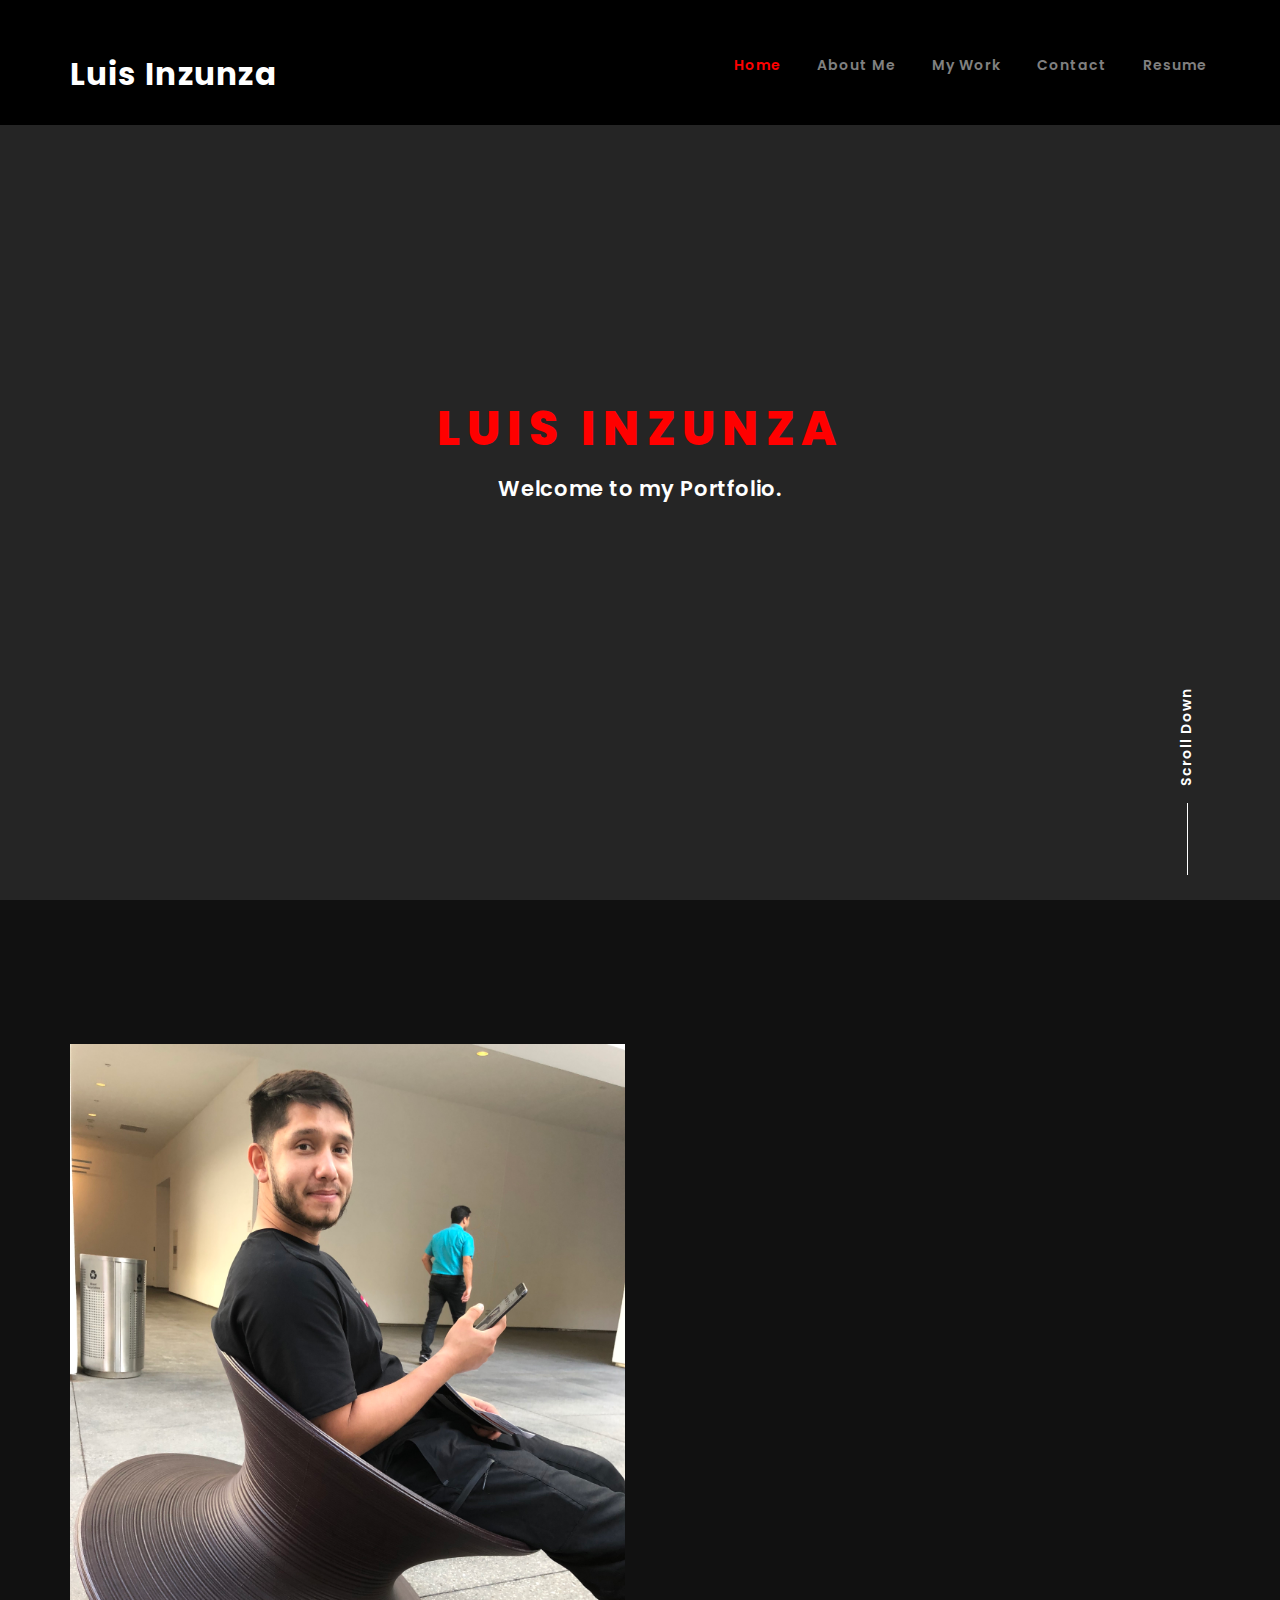
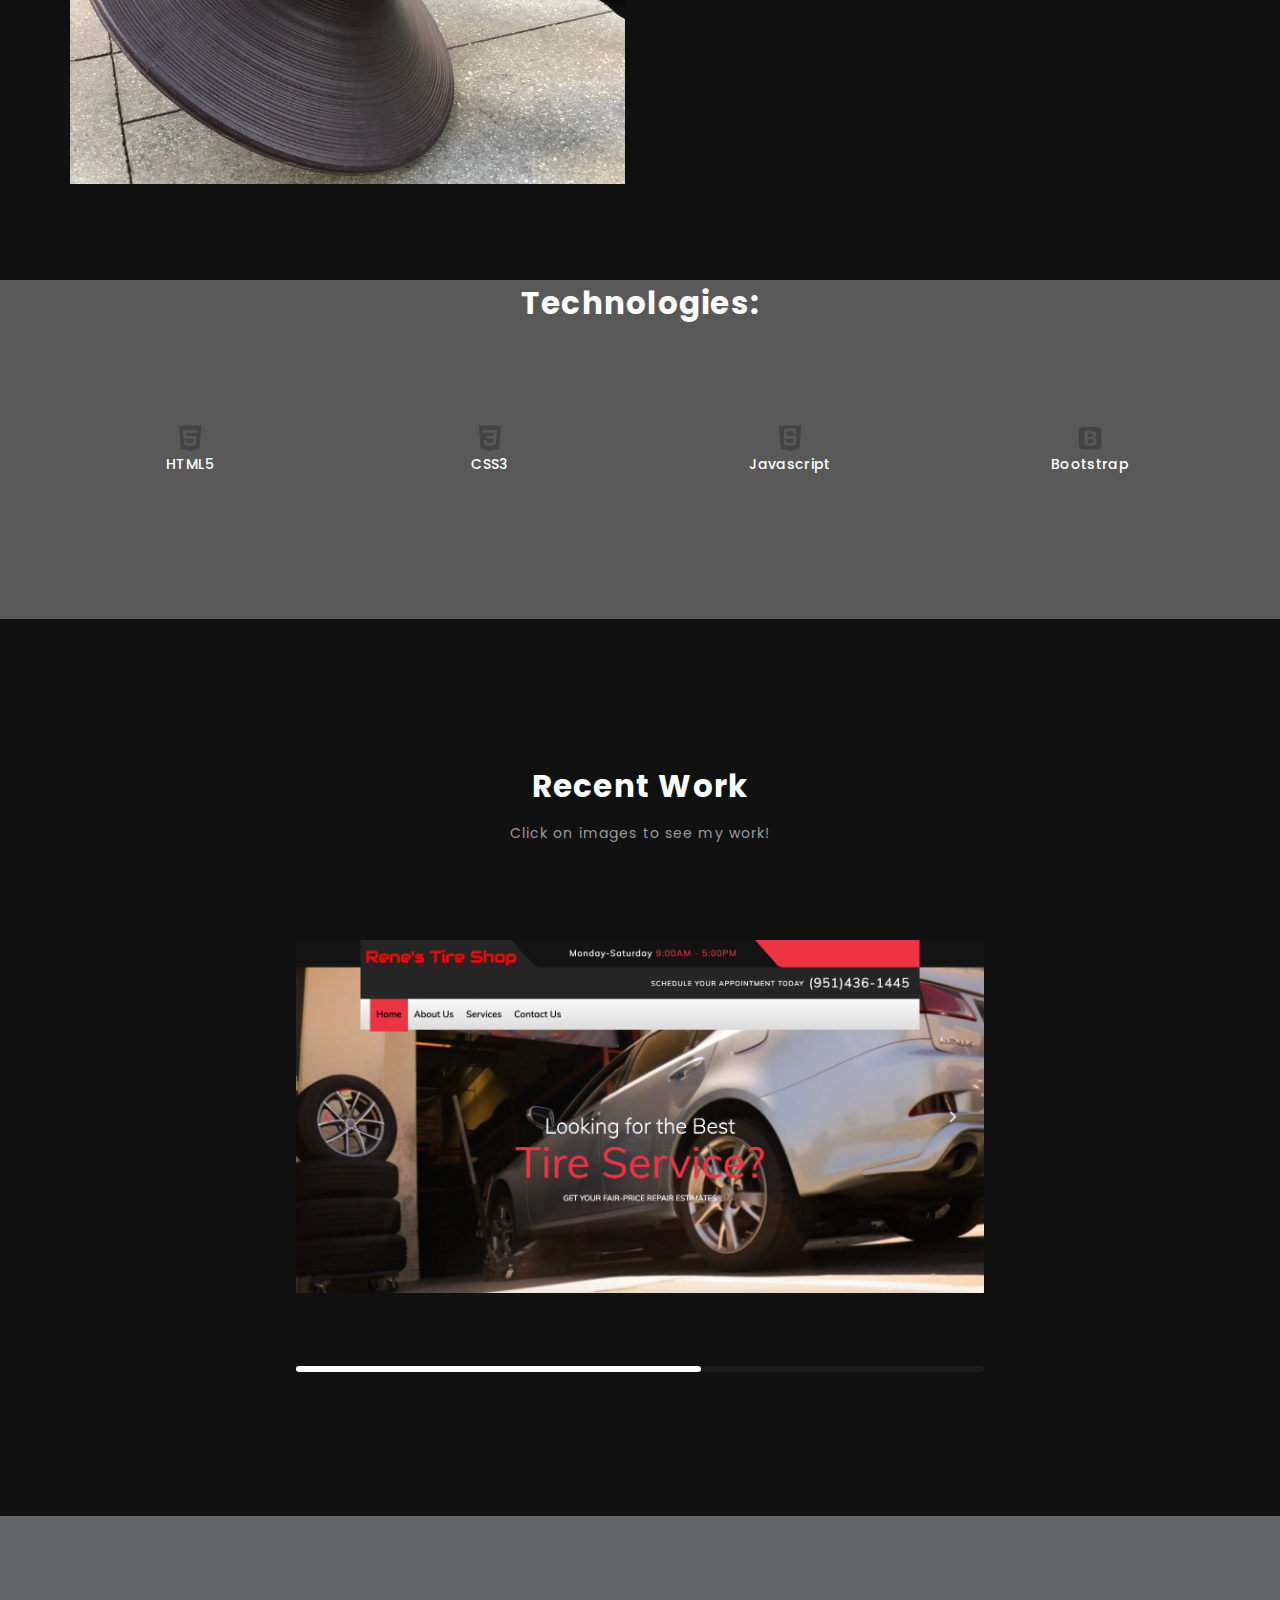
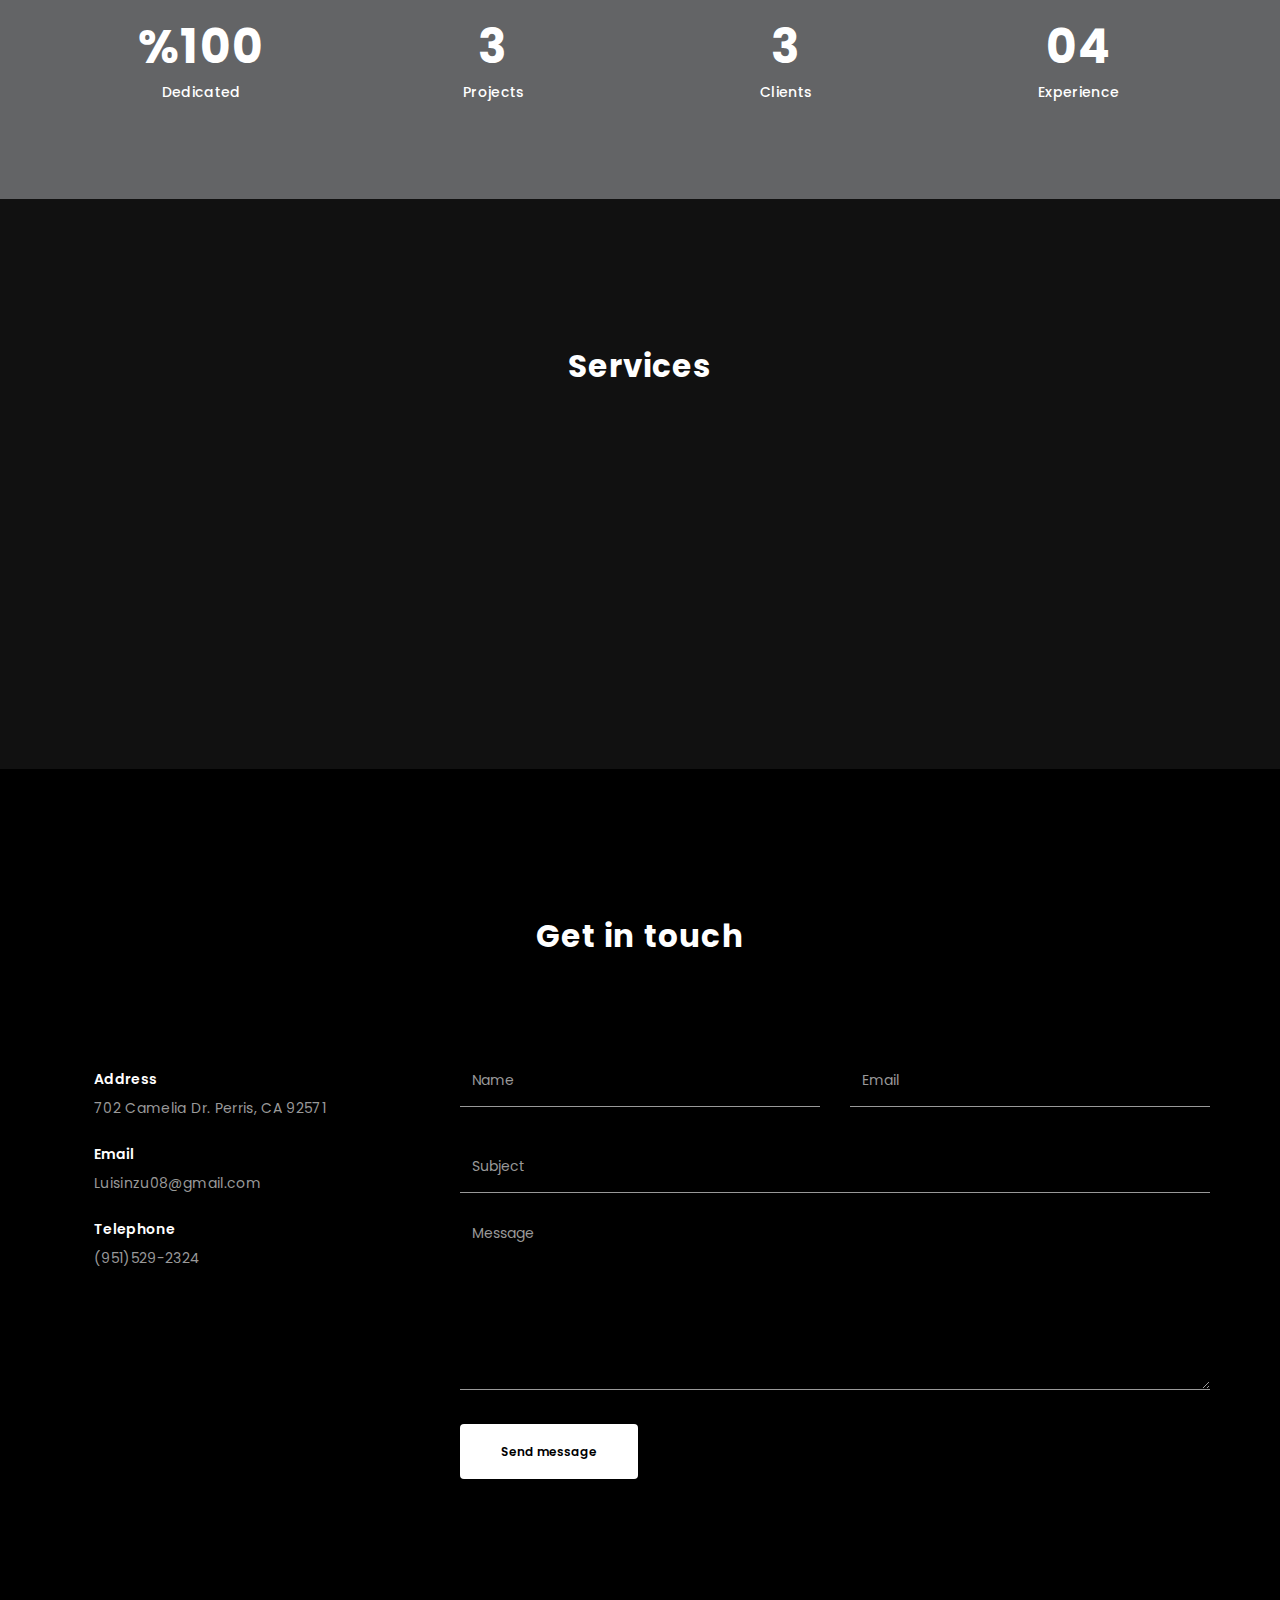
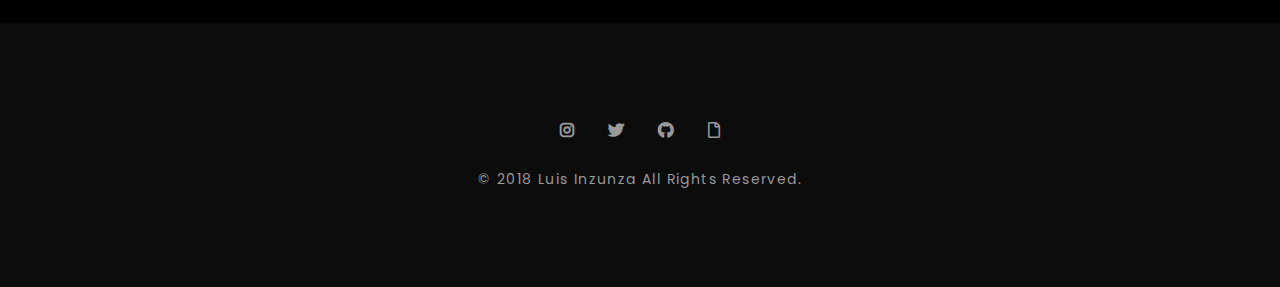
==== index4.html @ b02a554c "add B.Rose studio to projects" ====
<!DOCTYPE html>
<html lang="eng">
  <head>
    <meta charset="utf-8">
    <meta http-equiv="X-UA-Compatible" content="IE=edge">
    <meta name="viewport" content="width=device-width, initial-scale=1.0">
    <meta name="keywords" content="Personal, Portfolio, Creative">
    <meta name="description" content="Personal Portfolio">
    <title>Luis Inzunza - Personal Portfolio</title>
    <link rel="icon" href="icon.jpg">
    <!-- Bootstrap -->
    <link href="css/bootstrap.min.css" rel="stylesheet"> 
    <!-- Owl.carousel -->
    <link href="css/owl.carousel.min.css" rel="stylesheet">
    <link href="css/owl.theme.default.min.css" rel="stylesheet">
    <!-- Font Awesome -->
    <link href="css/fontawesome-all.min.css" rel="stylesheet">
    <!-- Et-line Fonts -->
    <link href="css/et-line.css" rel="stylesheet">
    <!-- Animate -->
    <link href="css/animate.css" rel="stylesheet">
    <!-- Swiper Slide -->
    <link href="css/swiper.min.css" rel="stylesheet">
    <!-- General styles -->
    <link href="css/style.css" rel="stylesheet">

    <!-- HTML5 shim and Respond.js for IE8 support of HTML5 elements and media queries -->
    <!-- WARNING: Respond.js doesn't work if you view the page via file:// -->
    <!--[if lt IE 9]>
      <script src="https://oss.maxcdn.com/html5shiv/3.7.2/html5shiv.min.js"></script>
      <script src="https://oss.maxcdn.com/respond/1.4.2/respond.min.js"></script>
    <![endif]-->
  </head>
  <body class="no-scroll" data-spy="scroll" data-target="#navbar-collapse-1" data-offset="98">

    <!-- ======== HEADER AND NAVIGATION ======== -->
    <nav class="navbar navbar-default navbar-fixed-top">
      <div class="container">
        <!-- Brand and toggle get grouped for better mobile display -->
        <div class="navbar-header">
          <button type="button" class="navbar-toggle collapsed" data-toggle="collapse" data-target="#navbar-collapse-1">
            <span class="sr-only">Toggle navigation</span>
            <span class="icon-bar"></span>
            <span class="icon-bar"></span>
            <span class="icon-bar"></span>
          </button><!-- /navbar-toggle -->
          <a class="navbar-brand" href="#">
            <h2>Luis Inzunza</h2>
          </a><!-- /navbar-brand -->
        </div><!-- /navbar-header -->
        <!-- Collect the nav links, forms, and other content for toggling -->
        <div class="collapse navbar-collapse" id="navbar-collapse-1">
          <ul class="nav navbar-nav navbar-right">
            <li><a href="#home">Home</a></li>
            <li><a href="#about">About Me</a></li>
            <li><a href="#portfolio">My Work</a></li>
            <li><a href="#contact">Contact</a></li>
            <li><a href="#resume">Resume</a></li>
          </ul><!-- /nav navbar-nav -->
        </div><!-- /navbar-collapse -->
      </div><!-- /container -->
    </nav><!-- /navbar -->
    <!-- ======== /HEADER AND NAVIGATION ======== -->

    <!-- ======== BANNER ======== -->
    <div id="home" class="banner banner-video">
      <video loop muted autoplay poster="video/bnw.jpg" class="video-bg">
        <source src="video/bnw.mp4" type="video/mp4">
      </video>
      <div class="video-effect">
        <div class="banner-text">
          <h1>LUIS INZUNZA</h1>
          <h3>Welcome to my Portfolio.</h3>
        </div><!-- /banner-text -->
      </div><!-- /video-effect -->
      <div class="discover">
        <span class="discover-line"></span>
        <a href="#about">Scroll Down</a>
      </div><!-- /discover -->
    </div><!-- /banner -->
    <!-- ======== /BANNER ======== -->

    <!-- ======== ABOUT-ME ======== -->
    <div id="about" class="about-me about-me-bg pd-t-144 pd-b-96">
      <div class="container">
        <div class="row">
          <div class="col-md-6 col-sm-6 col-xs-12">
            <img class="img-responsive" src="img/foto_me.JPEG" alt="About me" />
          </div><!-- /col-md-6 -->
          <div class="col-md-6 col-sm-6 col-xs-12 about-me-txt wow flash" data-wow-duration="1.2s">
            <h2>Hello!</h2>
            <h3>My name is <span>Luis Inzunza</span>. I'm passionate about programming and continuous learning.</h3>
            <p>I like to code.</p>
            <p>Details here.</p>
            <a class="btn btn-dark" href="#contact">Contact Me</a>
          </div><!-- /col-md-6 -->
        </div><!-- /row -->
      </div><!-- /container -->
    </div><!-- /about-me -->
    <!-- ======== /ABOUT-ME ======== -->

    <!-- ======== SKILLS ======== -->
    <div class="skills pd-b-144">
      <div class="container">
        <div class="row">
            <div class="skills text-center">
              <div class="section-title">
                <h2>Technologies:</h2>
              </div>
                <div class="row">
                  <div class="col-md-3"><img src="img/html5.png"><h4>HTML5</h4></div>
                  <div class="col-md-3"><img src="img/css3.png"><h4>CSS3</h4></div>
                  <div class="col-md-3"><img src="img/javascript.png"><h4>Javascript</h4></div>
                  <div class="col-md-3"><img src="img/bootstrap.png"><h4>Bootstrap</h4></div>
                </div>
              </div><!-- /skills -->
        </div><!-- /row -->
      </div><!-- /container -->
    </div><!-- /skills -->
    <!-- ======== /TECHNOLOGIES ======== -->

    <!-- ======== WORK ======== -->
    <div id="portfolio" class="work pd-t-b-144">
      <div class="container-fluid">
        <div class="row">
          <div class="col-md-12 text-center">
            <div class="section-title">
              <h2>Recent Work</h2>
              <h4>Click on images to see my work!</h4>
            </div><!-- /section-title -->
          </div><!-- /col-md-12 -->
          <div class="col-md-12">
            <div class="swiper-container">
              <div class="swiper-wrapper">
                <div class="swiper-slide">
                  <img class="img-responsive" src="img/Renestires.png" alt="Work"/>
                  <div class="work-overlay">
                    <div class="work-overlay-txt">
                        <a href="https://s3-us-west-2.amazonaws.com/luisinzu/RenesTireshop/index.html"><h2>Rene's Tireshop</h2>
                      </a>
                    </div><!-- /work-overlay-txt -->
                  </div><!-- /work-overlay -->
                </div><!-- /swiper-slide -->
                <div class="swiper-slide">
                  <img class="img-responsive" src="img/brosestudio.png" alt="Work"/>
                  <div class="work-overlay">
                    <div class="work-overlay-txt">
                        <a href="#"><h2>B.Rose Studio</h2>
                      </a>
                    </div><!-- /work-overlay-txt -->
                  </div><!-- /work-overlay -->
                </div><!-- /swiper-slide -->
                <div class="swiper-slide">
                  <img class="img-responsive" src="img/Patches.png" alt="Work"/>
                  <div class="work-overlay">
                    <div class="work-overlay-txt">
                        <a href="https://s3-us-west-2.amazonaws.com/luisinzu/PatchesCo/HALO.html"><h2>Patches</h2>
                      </a>
                    </div><!-- /work-overlay-txt -->
                  </div><!-- /work-overlay -->
                </div><!-- /swiper-slide -->
              </div><!-- /swiper-wrapper -->
            </div><!-- /swiper-container -->
            <div class="swiper-scrollbar"></div>
          </div><!-- /col-md-12 -->
        </div><!-- /row -->
      </div><!-- /container-fluid -->
    </div><!-- /work -->
    <!-- ======== /WORK ======== -->


    <!-- ======== FACTS ======== -->
    <div class="facts text-center pd-t-b-96">
      <div class="container">
        <div class="row">
          <div class="col-md-3 col-sm-3 col-xs-12 facts-spacing">
            <span>%100</span>
            <h4>Dedicated</h4>
          </div><!-- /col-md-3 -->
          <div class="col-md-3 col-sm-3 col-xs-12 facts-spacing">
            <span>3</span>
            <h4>Projects</h4>
          </div><!-- /col-md-3 -->
          <div class="col-md-3 col-sm-3 col-xs-12 facts-spacing">
            <span>3</span>
            <h4>Clients</h4>
          </div><!-- /col-md-3 -->
          <div class="col-md-3 col-sm-3 col-xs-12">
            <span>04</span>
            <h4>Experience</h4>
          </div><!-- /col-md-3 -->
        </div><!-- /row -->
      </div><!-- /container -->
    </div><!-- /facts -->
    <!-- ======== /FACTS ======== -->


    <!-- ======== SERVICES ======== -->
    <div id="services" class="services pd-t-b-144 text-center">
      <div class="container">
        <div class="row">
          <div class="col-md-12 text-center">
            <div class="section-title">
              <h2>Services</h2>
            </div><!-- /section-title -->
          </div><!-- /col-md-12 -->
          <div class="col-md-6 col-sm-4 wow fadeIn" data-wow-duration="1.2s">
            <div class="services-item">
              <div class="services-icon">
                <span class="icon-laptop"></span>
              </div><!-- /services-icon -->
              <div class="services-info">
                <h4>Web design</h4>
                <p>...</p>
              </div><!-- /services-info -->
            </div><!-- /services-item -->
          </div><!-- /col-md-4 -->
          <div class="col-md-6 col-sm-4 wow fadeIn" data-wow-duration="1.2s">
            <div class="services-item">
              <div class="services-icon">
                <span class="icon-gears"></span>
              </div><!-- /services-icon -->
              <div class="services-info">
                <h4>Web development</h4>
                <p>...</p>
              </div><!-- /services-info -->
            </div><!-- /services-item -->
          </div><!-- /col-md-4 -->
        </div><!-- /row -->
      </div><!-- /container -->
    </div><!-- /services -->
    <!-- ======== /SERVICES ======== -->


   <!-- ======== CONTACT ======== -->
    <div id="contact" class="contact pd-t-b-144">
      <div class="container text-center">
        <div class="row">
          <div class="col-md-12">
            <div class="section-title">
              <h2>Get in touch</h2>
            </div><!-- /section-title -->
          </div><!-- /col-md-12 -->
          <div class="col-md-4 col-sm-4 text-left">
            <div class="contact-item contact-more">
              <h4>Address</h4>
              <p>702 Camelia Dr. Perris, CA 92571</p>
            </div><!-- /contact-item -->
            <div class="contact-item contact-more">
              <h4>Email</h4>
              <p>Luisinzu08@gmail.com</p>
            </div><!-- /contact-item -->
            <div class="contact-item contact-more">
              <h4>Telephone</h4>
              <p>(951)529-2324</p>
            </div><!-- /contact-item -->
            <div class="contact-item">
                <ul class="social-list">
                  <li><a href="#"><span class="ti-facebook"></span></a></li>
                  <li><a href="#"><span class="ti-twitter-alt"></span></a></li>
                  <li><a href="#"><span class="ti-google"></span></a></li>
                  <li><a href="#"><span class="ti-github"></span></a></li>
                </ul><!-- /social-list -->
              </div><!-- /contact-item -->
          </div><!-- /col-md-4 -->
          <div class="col-md-8 col-sm-8">
            <form id="contactForm" data-toggle="validator">
              <div class="row">
                <div class="col-md-6 form-group">
                  <input type="text" class="form-control" id="name" placeholder="Name" minlength="3" required />
                  <div class="help-block with-errors"></div>
                </div><!-- /col-md-6 form-group -->
                <div class="col-md-6 form-group">
                  <input type="email" class="form-control" id="email" placeholder="Email" required />
                  <div class="help-block with-errors"></div>
                </div><!-- /col-md-6 form-group -->
                <div class="col-md-12 form-group">
                  <input type="text" class="form-control" id="subject" placeholder="Subject" />
                </div><!-- /col-md-12 form-group -->
                <div class="col-md-12 form-group">
                  <textarea class="form-control" rows="8" id="message" placeholder="Message" required></textarea>
                  <div class="help-block with-errors"></div>
                </div><!-- /col-md-12 form-group -->
                <div class="col-md-12 text-left">
                  <button id="form-submit" class="btn btn-dark">Send message</button>
                  <div id="msgSubmit" class="h3 text-center hidden"></div>
                </div><!-- /col-md-12 form-btn -->
              </div><!-- /row -->
            </form><!-- /contactform -->
          </div><!-- /col-md-8 -->
        </div><!-- /row -->
      </div><!-- /container -->
    </div><!-- /contact -->
    <!-- ======== /CONTACT ======== -->

    <!-- ======== GO UP BUTTON ======== -->
    <div class="button-up">
      <a href="#home">Scroll Top</a>
      <span class="discover-line"></span>
    </div><!-- /button-up -->
    <!-- ======== /GO UP BUTTON ======== -->

    <!-- ======== /FOOTER ======== -->
    <footer class="pd-t-b-96 text-center">
      <div class="container">
        <div class="row">
          <div class="col-md-12">
            <ul class="social-list">
              <li><a href="https://www.instagram.com/luisinzu8/"><i class="fab fa-instagram"></i></a></li>
              <li><a href="https://twitter.com/LuisInzu?lang=en"><i class="fab fa-twitter"></i></a></li>
              <li><a href="https://github.com/Luisinzu8"><i class="fab fa-github"></i></a></li>
              <li><a href=""><i class="far fa-file"></i></a></li>
            </ul><!-- /social-list -->
          </div><!-- /col-md-12 -->
          <div class="col-md-12">
            <p>&copy; 2018 Luis Inzunza All Rights Reserved.</p>
          </div><!-- /col-md-12-->
        </div><!-- /row -->
      </div><!-- /container -->
    </footer><!-- /pd-96 -->
    <!-- ======== /FOOTER ======== -->

    <!-- jQuery (necessary for Bootstrap's JavaScript plugins) -->
    <script src="js/jquery-3.2.1.min.js"></script>
    <script src="js/bootstrap.min.js"></script>
    <!-- owl-carousel plugin -->
    <script src="js/owl.carousel.min.js"></script>
    <!-- wow animation plugin -->
    <script src="js/wow.min.js"></script>
    <!-- validation plugin -->
    <script src="js/validator.min.js"></script>
    <!-- contact form js -->
    <script src="js/contact.js"></script>
    <!-- swiper js -->
    <script src="js/swiper.min.js"></script>
    <!-- main script, settings for all scripts -->
    <script src="js/scripts.js"></script>
  </body>
</html>
---- css/et-line.css ----
@font-face {
	font-family: 'et-line';
	src:url('../fonts/et-line.eot');
	src:url('../fonts/et-line.eot?#iefix') format('embedded-opentype'),
		url('../fonts/et-line.woff') format('woff'),
		url('../fonts/et-line.ttf') format('truetype'),
		url('../fonts/et-line.svg#et-line') format('svg');
	font-weight: normal;
	font-style: normal;
}

/* Use the following CSS code if you want to use data attributes for inserting your icons */
[data-icon]:before {
	font-family: 'et-line';
	content: attr(data-icon);
	speak: none;
	font-weight: normal;
	font-variant: normal;
	text-transform: none;
	line-height: 1;
	-webkit-font-smoothing: antialiased;
	-moz-osx-font-smoothing: grayscale;
	display:inline-block;
}

/* Use the following CSS code if you want to have a class per icon */
/*
Instead of a list of all class selectors,
you can use the generic selector below, but it's slower:
[class*="icon-"] {
*/
.icon-mobile, .icon-laptop, .icon-desktop, .icon-tablet, .icon-phone, .icon-document, .icon-documents, .icon-search, .icon-clipboard, .icon-newspaper, .icon-notebook, .icon-book-open, .icon-browser, .icon-calendar, .icon-presentation, .icon-picture, .icon-pictures, .icon-video, .icon-camera, .icon-printer, .icon-toolbox, .icon-briefcase, .icon-wallet, .icon-gift, .icon-bargraph, .icon-grid, .icon-expand, .icon-focus, .icon-edit, .icon-adjustments, .icon-ribbon, .icon-hourglass, .icon-lock, .icon-megaphone, .icon-shield, .icon-trophy, .icon-flag, .icon-map, .icon-puzzle, .icon-basket, .icon-envelope, .icon-streetsign, .icon-telescope, .icon-gears, .icon-key, .icon-paperclip, .icon-attachment, .icon-pricetags, .icon-lightbulb, .icon-layers, .icon-pencil, .icon-tools, .icon-tools-2, .icon-scissors, .icon-paintbrush, .icon-magnifying-glass, .icon-circle-compass, .icon-linegraph, .icon-mic, .icon-strategy, .icon-beaker, .icon-caution, .icon-recycle, .icon-anchor, .icon-profile-male, .icon-profile-female, .icon-bike, .icon-wine, .icon-hotairballoon, .icon-globe, .icon-genius, .icon-map-pin, .icon-dial, .icon-chat, .icon-heart, .icon-cloud, .icon-upload, .icon-download, .icon-target, .icon-hazardous, .icon-piechart, .icon-speedometer, .icon-global, .icon-compass, .icon-lifesaver, .icon-clock, .icon-aperture, .icon-quote, .icon-scope, .icon-alarmclock, .icon-refresh, .icon-happy, .icon-sad, .icon-facebook, .icon-twitter, .icon-googleplus, .icon-rss, .icon-tumblr, .icon-linkedin, .icon-dribbble {
	font-family: 'et-line';
	speak: none;
	font-style: normal;
	font-weight: normal;
	font-variant: normal;
	text-transform: none;
	line-height: 1;
	-webkit-font-smoothing: antialiased;
	-moz-osx-font-smoothing: grayscale;
	display:inline-block;
}
.icon-mobile:before {
	content: "\e000";
}
.icon-laptop:before {
	content: "\e001";
}
.icon-desktop:before {
	content: "\e002";
}
.icon-tablet:before {
	content: "\e003";
}
.icon-phone:before {
	content: "\e004";
}
.icon-document:before {
	content: "\e005";
}
.icon-documents:before {
	content: "\e006";
}
.icon-search:before {
	content: "\e007";
}
.icon-clipboard:before {
	content: "\e008";
}
.icon-newspaper:before {
	content: "\e009";
}
.icon-notebook:before {
	content: "\e00a";
}
.icon-book-open:before {
	content: "\e00b";
}
.icon-browser:before {
	content: "\e00c";
}
.icon-calendar:before {
	content: "\e00d";
}
.icon-presentation:before {
	content: "\e00e";
}
.icon-picture:before {
	content: "\e00f";
}
.icon-pictures:before {
	content: "\e010";
}
.icon-video:before {
	content: "\e011";
}
.icon-camera:before {
	content: "\e012";
}
.icon-printer:before {
	content: "\e013";
}
.icon-toolbox:before {
	content: "\e014";
}
.icon-briefcase:before {
	content: "\e015";
}
.icon-wallet:before {
	content: "\e016";
}
.icon-gift:before {
	content: "\e017";
}
.icon-bargraph:before {
	content: "\e018";
}
.icon-grid:before {
	content: "\e019";
}
.icon-expand:before {
	content: "\e01a";
}
.icon-focus:before {
	content: "\e01b";
}
.icon-edit:before {
	content: "\e01c";
}
.icon-adjustments:before {
	content: "\e01d";
}
.icon-ribbon:before {
	content: "\e01e";
}
.icon-hourglass:before {
	content: "\e01f";
}
.icon-lock:before {
	content: "\e020";
}
.icon-megaphone:before {
	content: "\e021";
}
.icon-shield:before {
	content: "\e022";
}
.icon-trophy:before {
	content: "\e023";
}
.icon-flag:before {
	content: "\e024";
}
.icon-map:before {
	content: "\e025";
}
.icon-puzzle:before {
	content: "\e026";
}
.icon-basket:before {
	content: "\e027";
}
.icon-envelope:before {
	content: "\e028";
}
.icon-streetsign:before {
	content: "\e029";
}
.icon-telescope:before {
	content: "\e02a";
}
.icon-gears:before {
	content: "\e02b";
}
.icon-key:before {
	content: "\e02c";
}
.icon-paperclip:before {
	content: "\e02d";
}
.icon-attachment:before {
	content: "\e02e";
}
.icon-pricetags:before {
	content: "\e02f";
}
.icon-lightbulb:before {
	content: "\e030";
}
.icon-layers:before {
	content: "\e031";
}
.icon-pencil:before {
	content: "\e032";
}
.icon-tools:before {
	content: "\e033";
}
.icon-tools-2:before {
	content: "\e034";
}
.icon-scissors:before {
	content: "\e035";
}
.icon-paintbrush:before {
	content: "\e036";
}
.icon-magnifying-glass:before {
	content: "\e037";
}
.icon-circle-compass:before {
	content: "\e038";
}
.icon-linegraph:before {
	content: "\e039";
}
.icon-mic:before {
	content: "\e03a";
}
.icon-strategy:before {
	content: "\e03b";
}
.icon-beaker:before {
	content: "\e03c";
}
.icon-caution:before {
	content: "\e03d";
}
.icon-recycle:before {
	content: "\e03e";
}
.icon-anchor:before {
	content: "\e03f";
}
.icon-profile-male:before {
	content: "\e040";
}
.icon-profile-female:before {
	content: "\e041";
}
.icon-bike:before {
	content: "\e042";
}
.icon-wine:before {
	content: "\e043";
}
.icon-hotairballoon:before {
	content: "\e044";
}
.icon-globe:before {
	content: "\e045";
}
.icon-genius:before {
	content: "\e046";
}
.icon-map-pin:before {
	content: "\e047";
}
.icon-dial:before {
	content: "\e048";
}
.icon-chat:before {
	content: "\e049";
}
.icon-heart:before {
	content: "\e04a";
}
.icon-cloud:before {
	content: "\e04b";
}
.icon-upload:before {
	content: "\e04c";
}
.icon-download:before {
	content: "\e04d";
}
.icon-target:before {
	content: "\e04e";
}
.icon-hazardous:before {
	content: "\e04f";
}
.icon-piechart:before {
	content: "\e050";
}
.icon-speedometer:before {
	content: "\e051";
}
.icon-global:before {
	content: "\e052";
}
.icon-compass:before {
	content: "\e053";
}
.icon-lifesaver:before {
	content: "\e054";
}
.icon-clock:before {
	content: "\e055";
}
.icon-aperture:before {
	content: "\e056";
}
.icon-quote:before {
	content: "\e057";
}
.icon-scope:before {
	content: "\e058";
}
.icon-alarmclock:before {
	content: "\e059";
}
.icon-refresh:before {
	content: "\e05a";
}
.icon-happy:before {
	content: "\e05b";
}
.icon-sad:before {
	content: "\e05c";
}
.icon-facebook:before {
	content: "\e05d";
}
.icon-twitter:before {
	content: "\e05e";
}
.icon-googleplus:before {
	content: "\e05f";
}
.icon-rss:before {
	content: "\e060";
}
.icon-tumblr:before {
	content: "\e061";
}
.icon-linkedin:before {
	content: "\e062";
}
.icon-dribbble:before {
	content: "\e063";
}
---- css/style.css ----
/*

Author: radekthemes
Template: Dennis - Personal Portfolio Template
Version: 1.0

Table of contents:
1. General styles
2. Typography
3. Helpers
5. Buttons
6. Go up button
7. Social-list
8. Specing
9. Vertical-line
10. Header and navigation
11. Banner
11.1 Banner Index
11.2 Banner Index.2 - Skew Bg Effect
11.3 Banner Index.3 - Bg Line Effect
11.4 Banner Index.4 - Video
11.5 Banner Portfolio Detail
11.6 Banner Blog Post
12. About Me
13. Portfolio
14. Portfolio Contact
15. Services
16. Facts
20. Contact
21. Footer
23. Responsive

*/
/* ----------------------------------------
   ----------- 1.GENERAL STYLES -----------
   ---------------------------------------- */
@import url('https://fonts.googleapis.com/css?family=Poppins:400,600,700,800');
html, body {
 	height: 100%;
}
body {
 	-webkit-font-smoothing: antialiased;
  background: #111111;
 	font-family: 'Poppins', Helvetica, Arial, sans-serif;
 	font-size: 14px;
 	line-height: 1.5;
 	letter-spacing: 1px;
}
body.no-scroll {
  overflow: hidden;
}
input::-moz-focus-inner {
    border: 0;
}
ul {
  padding: 0;
  margin: 0;
  list-style-type: none;
}
/* ----------------------------------------
   -------------- 2.TYPOGRAPHY ------------
   ---------------------------------------- */
h1,
h2,
h3,
h4,
h5,
a,
.number {
 	color: #fff;
 	font-family: 'Poppins', Helvetica, Arial, sans-serif;
  line-height: 1.5;
 	margin: 0;
 	padding: 0;
}
h1 {
	font-size: 47px;
  line-height: 70px;
  font-weight: 800;
  letter-spacing: 0.15em;
}
h2 {
  font-weight: 700;
 	font-size: 31px;
  line-height: 46px;
 	letter-spacing: 0.04em;
}
h3 {
	font-size: 21px;
  line-height: 34px;
	letter-spacing: 0.03em;
  font-weight: 600;
}
h4 {
  font-size: 14px;
  line-height: 21px;
  letter-spacing: 0.025em;
}
p {
 	color: #999;
 	line-height: 24px;
 	letter-spacing: 0.025em;
}
a {
 	text-decoration: none;
 	font-size: 14px;
  font-weight: 600;
  outline: none !important;
  cursor: pointer;
}
a:hover,
a:focus,
a:active {
 	color: #fff;
 	text-decoration: none;
 	outline: none !important;
}
/* ----------------------------------------
   --------------- 3.HELPERS --------------
   ---------------------------------------- */
.no-padding {
  padding: 0;
  overflow-x: hidden;
}
.img-full {
  width: 100%;
}
.section-title {
  margin-bottom: 96px;
}
.section-title h4 {
  font-weight: 400;
  letter-spacing: 0.08em;
  margin-top: 14px;
  font-size: 14px;
  color: #999999;
}
/* ----------------------------------------
   -------------- 5.BUTTONS ---------------
   ---------------------------------------- */
.btn {
  font-weight: 600;
  color: #000;
  font-size: 12px;
  padding: 18px 40px;
  display: inline-block;
  vertical-align: middle;
  position: relative;
  -webkit-border-radius: 4px;
  -moz-border-radius: 4px;
  border-radius: 4px;
}
.btn-dark {
  background-color: white;
  border: 1px solid transparent;
  -webkit-transition: all 0.4s ease;
  -moz-transition: all 0.4s ease;
  transition: all 0.4s ease;
}
.btn-dark:hover,
.btn-dark:active,
.btn-dark:focus,
.btn-dark:active:focus,
.btn-dark.active.focus,
.btn-dark.active:focus,
.btn-dark.focus,
.btn-dark:active:focus,
.btn-dark:focus {
  background-color: transparent;
  color: red;
  outline: none;
  border: 1px solid #fff;
}
/* ----------------------------------------
   ------------ 6.GO UP BUTTON ------------
   ---------------------------------------- */
.button-up {
  display: none;
  position: fixed;
  bottom: 144px;
  right: 7px;
  z-index: 40;
  -webkit-transform: rotate(270deg);
  -moz-transform: rotate(270deg);
  transform: rotate(270deg);
}
.button-up .discover-line {
  width: 72px;
  height: 1px;
  background-color: #fff;
  display: inline-block;
  vertical-align: middle;
}
.button-up a {
  margin-right: 12px;
  color: #fff;
}
.button-up:hover a {
  color: red;
}
.button-up:hover .discover-line {
  background-color: red;
}
.button-up .discover-line,
.button-up a {
  -webkit-transition: all 0.4s ease;
  -moz-transition: all 0.4s ease;
  transition: all 0.4s ease;
}
/* ----------------------------------------
   ------------ 7.SOCIAL-LIST -------------
   ---------------------------------------- */
.social-list li {
  display: inline-block;
  margin: 0 14px;
}
.social-list li a {
  color: #999;
  font-size: 16px;
  -webkit-transition: all 0.4s ease;
  -moz-transition: all 0.4s ease;
  transition: all 0.4s ease;
}
.social-list li:first-child {
  margin-left: 0;
}
.social-list li:last-child {
  margin-right: 0;
}
.social-list li:hover a {
  color: red;
}
/* ----------------------------------------
   -------------- 8.SPECING ---------------
   ---------------------------------------- */
.pd-t-b-72 {
  padding-top: 72px;
  padding-bottom: 72px;
}
.pd-t-96 {
  padding-top: 96px;
}
.pd-b-96 {
  padding-bottom: 96px;
}
.pd-t-b-96 {
  padding-top: 96px;
  padding-bottom: 96px;
}
.pd-t-b-120 {
  padding-top: 120px;
  padding-bottom: 120px;
}
.pd-t-b-144 {
  padding-top: 144px;
  padding-bottom: 144px;
}
.pd-t-144 {
  padding-top: 144px;
}
.pd-b-144 {
  padding-bottom: 144px;
}
/* ----------------------------------------
   ------------ 9.VERTICAL-LINES ----------
   ---------------------------------------- */
.vertical-line {
  position: fixed;
  width: 1px;
  height: 100%;
  background-color: #363636;
  opacity: 0.13;
}
.line1 {
  left: 16.66vw;
}
.line2 {
  left: 33.33vw;
}
.line3 {
  left: 50vw;
}
.line4 {
  left: 66.66vw;
}
.line5 {
  left: 83.33vw;
}
/* ----------------------------------------
   -------- 10.HEADER AND NAVIGATION ------
   ---------------------------------------- */
.navbar-fixed-top {
  z-index: 99;
}
.navbar-default {
  background-color: black;
  border-color: transparent;
  padding: 36px 0;
  -webkit-transition: all 0.4s ease;
  -moz-transition: all 0.4s ease;
  transition: all 0.4s ease;
}
.navbar-default .navbar-collapse,
.navbar-default .navbar-form {
  margin-top: 6px;
}
.navbar-default.navbar-light .close-btn .navbar-right > li > a {
  padding: 16px 18px;
}
.navbar-default.navbar-light .navbar-nav > li > a {
  padding: 10px 18px;
  color: #fff;
}

.navbar-brand h2 {
  color: white;
}
.navbar-default .navbar-nav > li > a {
  color: gray !important;
  font-weight: 600;
  -webkit-transition: all 0.4s ease;
  -moz-transition: all 0.4s ease;
  transition: all 0.4s ease;
  font-size: 14px;
  padding: 13px 18px;
}
.navbar-default .navbar-nav > li > a:hover {
  color: white !important;
  background-color: transparent;
}
.navbar-default .navbar-nav > li.active > a,
.navbar-default .navbar-nav > li.active > a:focus,
.navbar-default .navbar-nav > li.active > a:hover {
  color: red !important;
  background-color: transparent;
}
.top-nav-collapse {
  background-color: #fff;
  padding: 18px 0;
  -webkit-box-shadow: none;
  -moz-box-shadow: none;
  box-shadow: none;
  -webkit-transition: all 0.4s ease;
  -moz-transition: all 0.4s ease;
  transition: all 0.4s ease;
}
.top-nav-collapse h2 {
  color: #000;
}
.top-nav-collapse .navbar-nav > li > a,
.top-nav-collapse.navbar-light .navbar-nav > li > a,
.navbar-default.nav-portfolio-detail .navbar-nav > li > a {
  color: #999;
}
.navbar-default .navbar-toggle:focus,
.navbar-default .navbar-toggle:hover {
  background-color: transparent;
}
.navbar-default .navbar-toggle .icon-bar {
  background-color: #fff;
}
.top-nav-collapse .navbar-toggle .icon-bar {
  background-color: #fff;
}
/* ----------------------------------------
   --------------- 11.BANNER --------------
   ---------------------------------------- */
.banner {
  width: 100%;
  height: 100vh;
  position: relative;
  overflow: hidden;
}
.banner-text {
  position: absolute;
  top: 50%;
  left: 50%;
  text-align: center;
  -webkit-transform: translate(-50%,-50%);
  -moz-transform: translate(-50%,-50%);
  transform: translate(-50%,-50%);
}
.banner-text h1 {
  margin-bottom: 8px;
  color: red;
}
.banner-text h3 {
  letter-spacing: 0.03em;
  color: #fff;
}
.discover {
  position: absolute;
  bottom: 108px;
  right: 0;
  -webkit-transform: rotate(-90deg);
  -moz-transform: rotate(-90deg);
  transform: rotate(-90deg);
  z-index: 10;
}
.discover a {
  color: #fff;
}
.discover .discover-line,
.discover a {
  -webkit-transition: all 0.4s ease;
  -moz-transition: all 0.4s ease;
  transition: all 0.4s ease;
}
.discover:hover a {
  color: red;
}
.discover .discover-line {
  width: 72px;
  height: 1px;
  background-color: #fff;
  display: inline-block;
  vertical-align: middle;
  margin-right: 12px;
}
.discover:hover .discover-line {
  background-color: red;
}
.banner-2 .banner-text h1,
.banner-post .banner-text h1 {
  color: #fff;
}
.banner-post .discover a{
  color: #fff;
}
.banner-post .discover a:hover {
  color: red;
}
.banner-post > .discover .discover-line {
  background-color: #fff;
}
.banner-post > .discover:hover .discover-line {
  background-color: red;
}
/* ----------------------------------------
   ----------- 11.1.BANNER INDEX ----------
   ---------------------------------------- */
.banner-1 {
  background: url(../img/banner.jpg) center center no-repeat;
  background-size: cover;
  background-attachment: fixed;
}
/* ----------------------------------------
   ---------- 11.2.BANNER INDEX.2 ---------
   ---------------------------------------- */
.banner-2 {
  background: url(../img/banner.jpg) center center no-repeat;
  background-size: cover;
  background-attachment: fixed;
}
.banner-2:before {
  content: "";
  position: absolute;
  bottom: 0;
  left: 0;
  width: 100%;
  border-bottom: 96px solid #111;
  border-left: 1920px solid transparent;
}
/* ----------------------------------------
   ----------- 11.3.BANNER INDEX.3 ----------
   ---------------------------------------- */
.banner-3 {
  background: url(../img/banner_2.jpg) center center no-repeat;
  background-size: cover;
  background-attachment: fixed;
}
/* ----------------------------------------
   ---------- 11.4.BANNER INDEX.4 ---------
   ---------------------------------------- */
.banner-video {
  overflow: hidden;
}
.banner-video .video-bg {
  width: auto;
  height: auto;
  min-height: 100%;
  min-width: 100%;
}
.banner-video .video-effect {
  position: absolute;
  top: 0;
  left: 0;
  right: 0;
  width: 100%;
  height: 100%;
  background: rgba(34,34,34,0.8);
  z-index: 2;
}
/* ----------------------------------------
   --------- 11.5.BANNER PORTFOLIO --------
   ---------------------------------------- */
.banner-portfolio {
  background: url(../img/banner_portfolio.jpg) center center no-repeat;
  background-size: cover;
  max-height: 720px;
}
/* ----------------------------------------
   --------- 11.6.BANNER BLOG-POST --------
   ---------------------------------------- */
.banner-post {
  background: url(../img/bg_post_nsb.jpg) center center no-repeat;
  background-size: cover;
  background-attachment: fixed;
  height: 648px;
}
/* ----------------------------------------
   ------------- 12.ABOUT ME --------------
   ---------------------------------------- */
.about-me-img img {
  margin: 0 auto;
}
.about-me-txt {
  margin-top: 144px;
}
.about-me-txt h2 {
  margin-bottom: 8px;
}
.about-me-txt h3 span {
  color: red;
}
.about-me-txt h3 {
  margin-bottom: 22px;
}
.about-me-txt a {
  margin-top: 24px;
}
/* ----------------------------------------
   ------------ 13.PORTFOLIO --------------
   ---------------------------------------- */
.portfolio {
  background-color: rgba(34,34,34,0.8);
}
.swiper-container {
  width: 100%;
  position: relative;
}
.swiper-slide {
  text-align: center;
  display: -webkit-box;
  display: -ms-flexbox;
  display: -webkit-flex;
  display: flex;
  -webkit-box-pack: center;
  -ms-flex-pack: center;
  -webkit-justify-content: center;
  justify-content: center;
  -webkit-box-align: center;
  -ms-flex-align: center;
  -webkit-align-items: center;
  align-items: center;
  width: 55%;
  max-height: 640px;
  height: 100%;
}
.swiper-scrollbar {
  position: relative;
  top: 0;
  left: 0;
  right: 0;
  width: 55%;
  height: 6px;
  background: rgba(34,34,34,0.7);
  margin: 72px auto 0 auto;
}
.swiper-scrollbar-drag {
  background: #fff;
}
.work-overlay {
  position: absolute;
  top: 0;
  left: 0;
  width: 100%;
  height: 100%;
  z-index: 10;
  background-color: black;
  opacity: 0;
  -webkit-transition: all 0.4s ease;
  -moz-transition: all 0.4s ease;
  transition: all 0.4s ease;
}
.work-overlay .work-overlay-txt {
  position: absolute;
  top: 50%;
  left: 50%;
  text-align: center;
  -webkit-transform: translate(-50%,-50%);
  -moz-transform: translate(-50%,-50%);
  transform: translate(-50%,-50%);
}
.work-overlay .work-overlay-txt h2 {
  margin-bottom: 4px;
}
.work-overlay .work-overlay-txt h2,
.work-overlay .work-overlay-txt h4 {
  color: #fff;
}
.item-work:hover .work-overlay,
.swiper-slide:hover .work-overlay {
  opacity: 1;
}
/* ----------------------------------------
   ------------- 14.SKILLS --------------
   ---------------------------------------- */
   .skills {
    background-color: #595959;
   }
/* ----------------------------------------
   ------------- 15.SERVICES --------------
   ---------------------------------------- */
.services .services-item {
  overflow: hidden;
}
.services .services-icon {
  margin-bottom: 24px;
}
.services .services-icon span {
  font-size: 39px;
  color: red;
}
.services .services-info h4 {
  color: #fff;
  font-weight: 600;
  margin-bottom: 18px;
}
.services .services-info p {
  font-size: 14px;
  color: #999999;
}
.services .services-spacing {
  margin-bottom: 60px;
}
.services-white {
  background-color: #fff;
}
.services-white .section-title h4 {
  color: #666666;
}
.services-white .section-title h2,
.services-white .services-info h4 {
  color: #000;
}
.services-white .services-info p {
  color: #666666;
}
/* ----------------------------------------
   --------------- 16.FACTS ---------------
   ---------------------------------------- */
.facts {
  background-color: #636466;
}
.facts span {
  font-family: 'Poppins', Helvetica, Arial, sans-serif;
  font-size: 47px;
  font-weight: 700;
  letter-spacing: 0.04em;
  color: #fff;
}
.facts h4 {
  color: #fff;
}
/* ----------------------------------------
   -------------- 20.CONTACT --------------
   ---------------------------------------- */
.contact {
  background-color: black;
}
.contact-item {
  margin-left: 24px;
  margin-bottom: 24px;
}
.contact-item:first-child {
  margin-top: 14px;
}
.contact-more h4 {
  color: #fff;
  font-weight: 600;
  margin-bottom: 6px;
}
.contact-item .social-list {
  margin-top: 36px;
  margin-bottom: 0;
}
.contact-second form {
  margin-top: 72px;
}
.form-group {
  margin-bottom: 24px;
}
.form-control {
  color: #999999;
  font-size: 14px;
  -webkit-box-shadow: none;
  -moz-webkit-box-shadow: none;
  box-shadow: none;
  -webkit-border-radius: 0;
  -moz-border-radius: 0;
  border-radius: 0;
  background-color: transparent;
  border: 0;
  border-bottom: 1px solid #999999;
  height: 52px;
  -webkit-transition: all 0.4s ease;
  -moz-transition: all 0.4s ease;
  transition: all 0.4s ease;
}
.form-control:hover,
.form-control:active,
.form-control:focus {
  -webkit-box-shadow: none;
  -moz-webkit-box-shadow: none;
  box-shadow: none;
  border-color: red;
}
textarea {
  resize: vertical;
  overflow: auto;
}
.help-block{
  margin-top: 10px;
  font-size: 14px;
}
.text-danger {
  font-size: 14px;
  display: inline-block;
  margin-top: 10px;
  margin-left: 142px;
}
.contact-second form .text-danger {
  margin-left: 40px;
}
.has-error .form-control,
.has-error .form-control:focus {
  border: 0;
  border-bottom: 2px solid #b01d1b;
  -webkit-box-shadow: none;
  -moz-webkit-box-shadow: none;
  box-shadow: none;
}
.has-error .help-block,
.text-danger {
  color: #b01d1b;
}
/* ----------------------------------------
   --------------- 21.FOOTER --------------
   ---------------------------------------- */
footer {
  background: #0c0c0c;
}
footer p {
  margin: 24px 0 0 0;
  color: #999;
  font-size: 14px;
  letter-spacing: 0.1em;
}
/* ----------------------------------------
   ------------- 23.RESPONSIVE ------------
   ---------------------------------------- */
/* Extra small devices (phones, less than 768px) */
@media only screen and (max-width: 767px) {
  .button-up {
    position: fixed;
    bottom: 110px;
    right: -60px;
  }
  .discover {
    right: -67px;
  }
  .pd-t-b-96 {
    padding-top: 60px;
    padding-bottom: 60px;
  }
  .pd-b-96 {
    padding-bottom: 60px;
  }
  .pd-t-b-120 {
    padding-top: 72px;
    padding-bottom: 72px;
  }
  .pd-t-144 {
    padding-top: 84px;
  }
  .pd-b-144 {
    padding-bottom: 84px;
  }
  .pd-t-b-144 {
    padding-top: 84px;
    padding-bottom: 84px;
  }
  .banner-1,
  .banner-2,
  .banner-video,
  .portfolio-contact,
  .testimonials {
    background-attachment: scroll;
    background-size: cover;
  }
  .banner-text {
    text-align: center;
    right: 0;
    left: 50%;
  }
  .banner-text h1 {
    font-size: 31px;
    line-height: 46px;
  }
  .banner-text h3 {
    font-size: 14px;
    line-height: 24px;
  }
  .section-title {
    margin-bottom: 72px;
  }
  .navbar-default {
    padding: 13px 0;
  }
  .navbar-default .navbar-collapse,
  .navbar-default .navbar-form {
    border-color: #363636;
  }
  .navbar-default .navbar-toggle {
    border-color: transparent;
  }
  .navbar-toggle {
    margin-top: 12px;
  }
  .navbar-brand {
    padding: 18px 15px;
  }
  .navbar-default .navbar-toggle .icon-bar {
    background-color: #999;
  }
  .navbar-default .navbar-nav > li > a {
    color: #999!important;
  }
  .navbar-default.navbar-light .close-btn .navbar-right > li > a {
    padding: 8px 18px;
  }
  .navbar-default .close-btn {
    display: inline-block;
    float: right;
    margin-top: -48px;
  }
  .navbar-default .close-btn .navbar-right > li > a {
    padding: 8px 18px;
    margin-top: 0;
  }
  .about-me-txt {
    margin-top: 60px;
    padding-bottom: 0;
  }
  .about-me img {
    margin: 0 auto;
  }
  .skills-2 {
    margin-top: 32px;
  }
  .swiper-slide,
  .swiper-scrollbar {
    width: 92%;
  }
  .portfolio-text:last-child {
    margin-bottom: 36px;
  }
  .portfolio-spacing-img {
    margin-bottom: 30px;
  }
  .services {
    padding-bottom: 48px;
  }
  .services-item {
    margin-bottom: 60px;
  }
  .services .services-spacing {
    margin-bottom: 0;
  }
  .facts-spacing {
    margin-bottom: 24px;
  }
  .clients .clients-item {
    width: 50%;
    height: auto;
    line-height: 72px;
    margin-bottom: 30px;
  }
  .blog-item {
    max-width: 360px;
    margin: 0 auto;
  }
  .blog-spacing {
    margin-bottom: 36px;
  }
  .text-danger {
    display: block;
    margin-top: 12px;
  }
  .contact-item {
    text-align: center;
    margin-left: 0;
  }
}
/* Small devices (tablets, 768px - 991px) */
@media only screen and (min-width: 768px) and (max-width: 991px) {
  .navbar-default.navbar-light .navbar-nav > li > a {
    padding: 9px 14px;
    color: #fff;
  }
  .top-nav-collapse.navbar-light .navbar-nav > li > a,
  .navbar-default .navbar-nav > li > a {
    padding: 11px 14px;
    color: #999;
  }
  .button-up {
    position: fixed;
    bottom: 110px;
    right: -46px;
  }
  .discover {
    right: -54px;
  }
  .banner-text {
    right: 0;
    left: 50%;
  }
  .section-title {
    margin-bottom: 72px;
  }
  .about {
    text-align: center;
  }
  .about-me img {
    padding-right: 0;
    margin-top: 48px;
  }
  .about-me-txt {
    margin-top: 0;
    padding-bottom: 0;
  }
  .services {
    padding-bottom: 84px;
  }
  .services-item {
    margin-bottom: 60px;
  }
  .services-spacing {
    margin-bottom: 0;
  }
  .contact-item {
    margin-left: 0;
  }
}
/* Medium devices (desktops, 992px and up) */
@media only screen and (min-width: 992px) and (max-width: 1199px) {
  .about-me-txt {
    margin-top: 54px;
  }
}
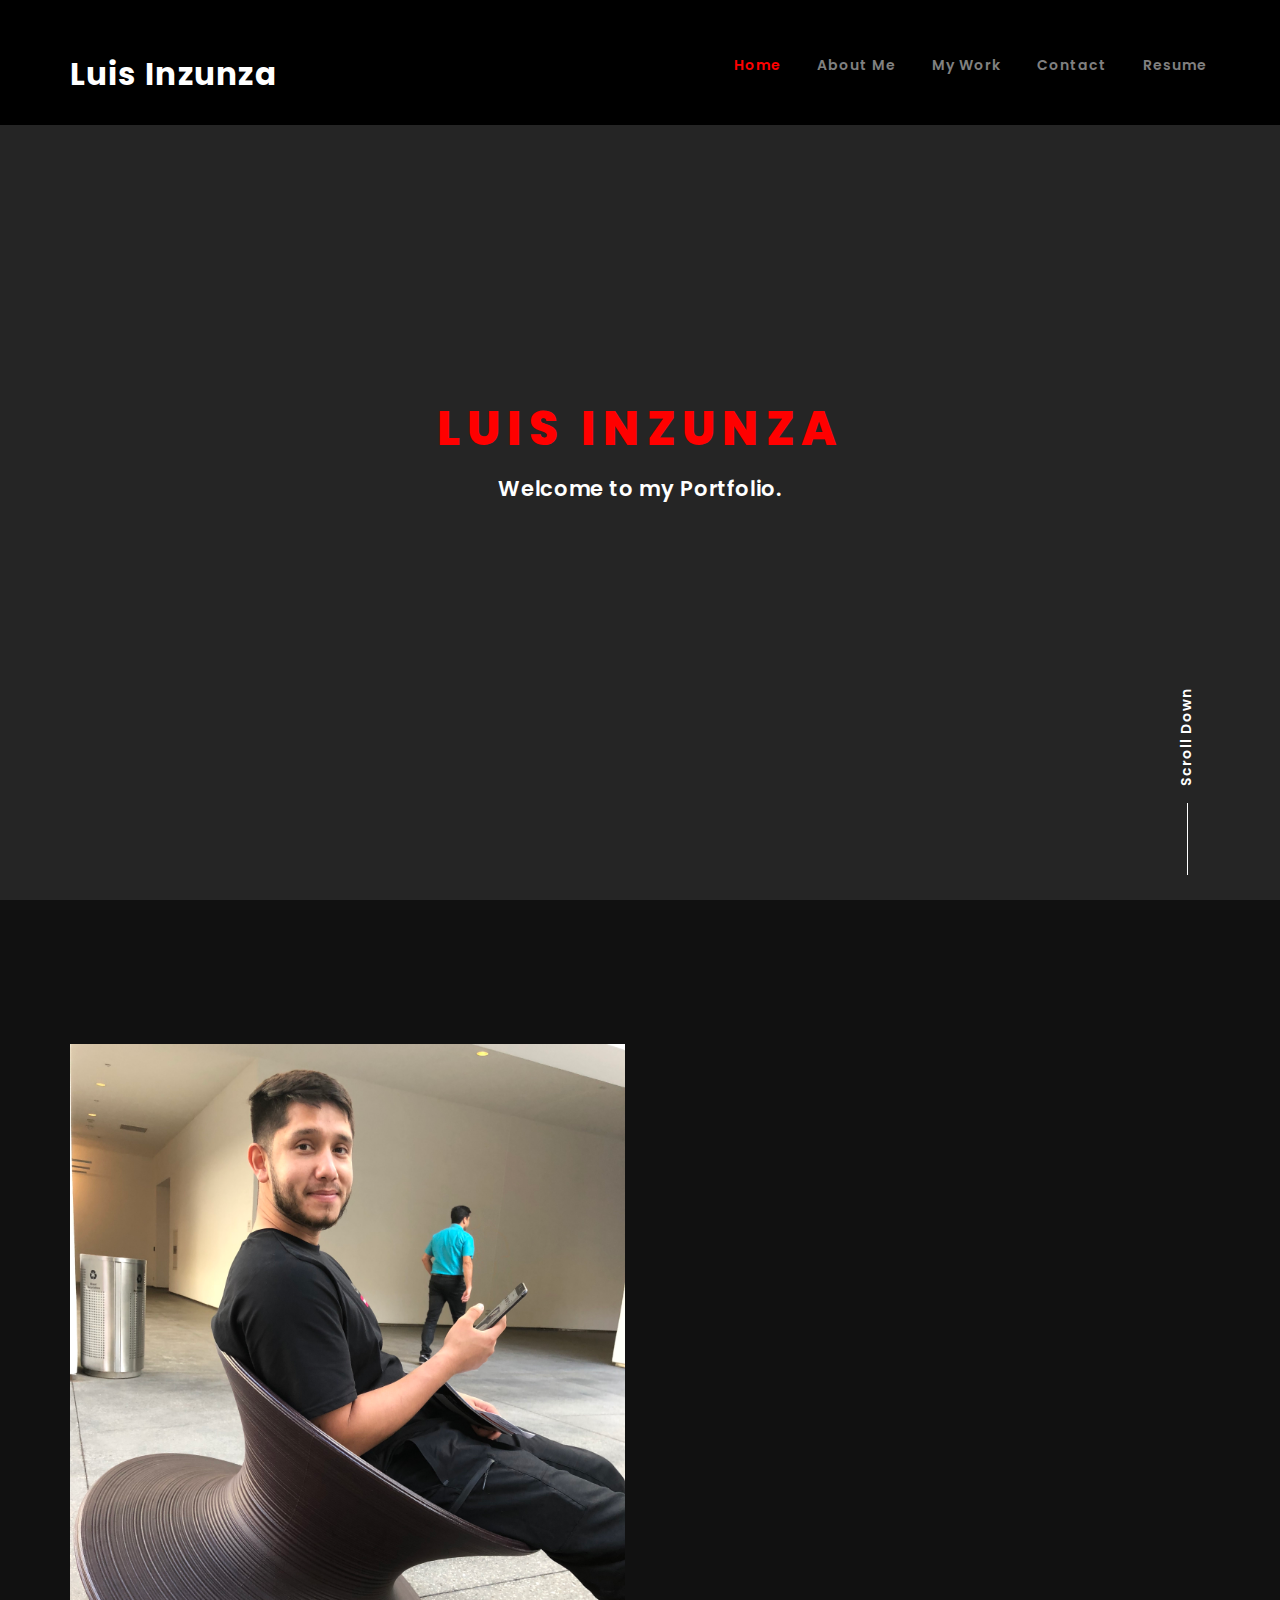
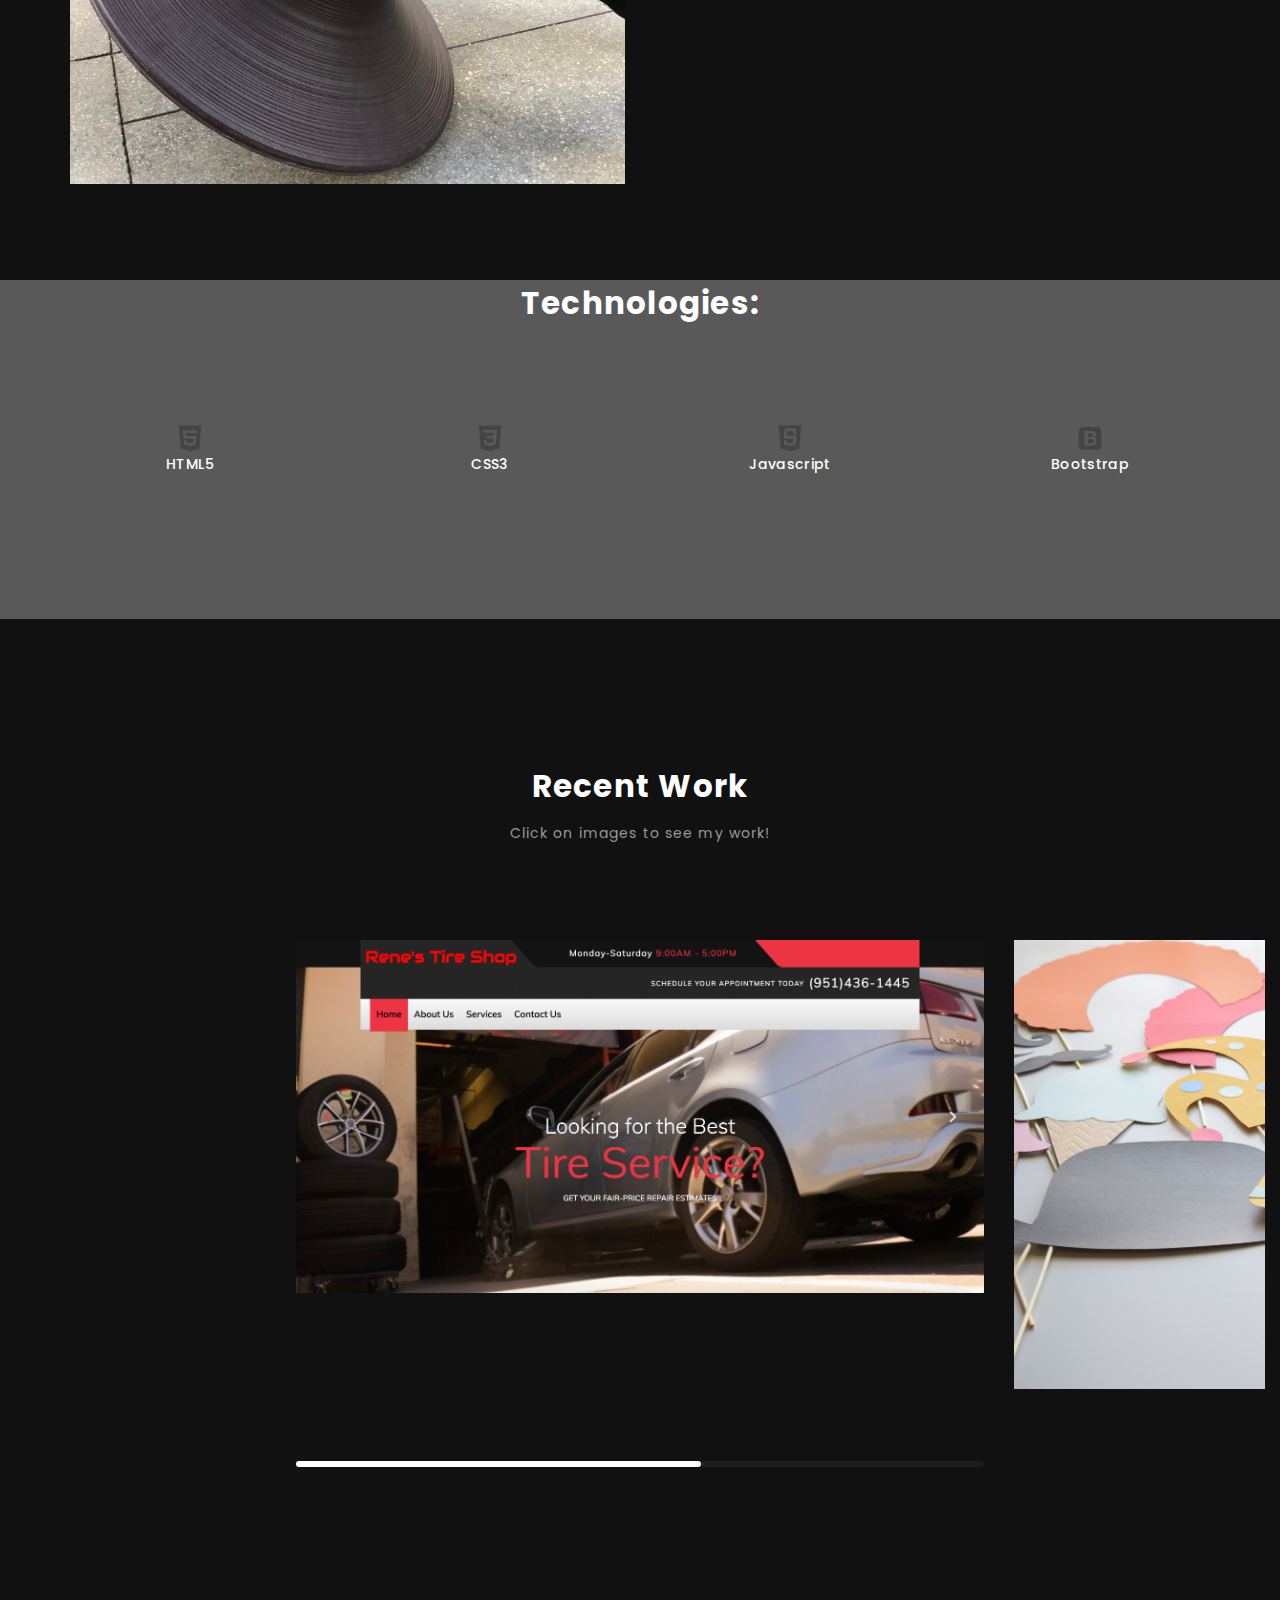
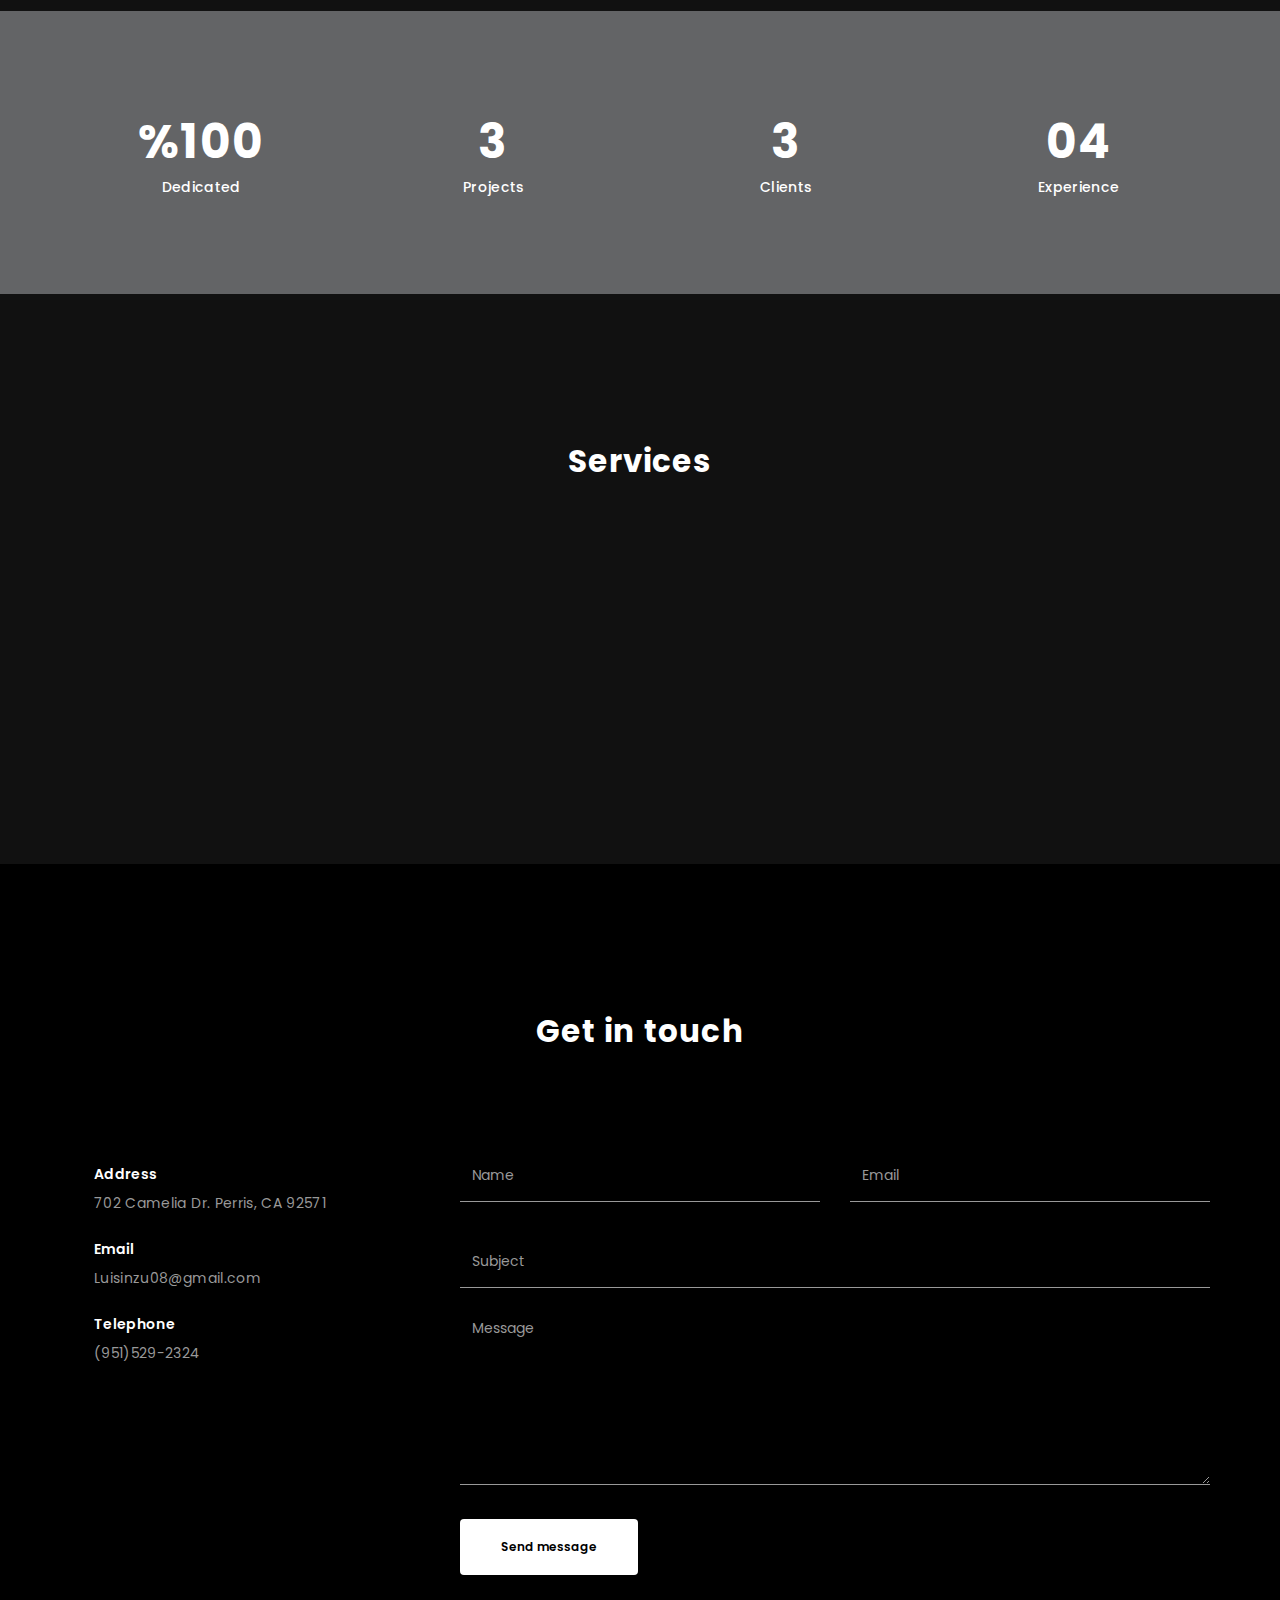
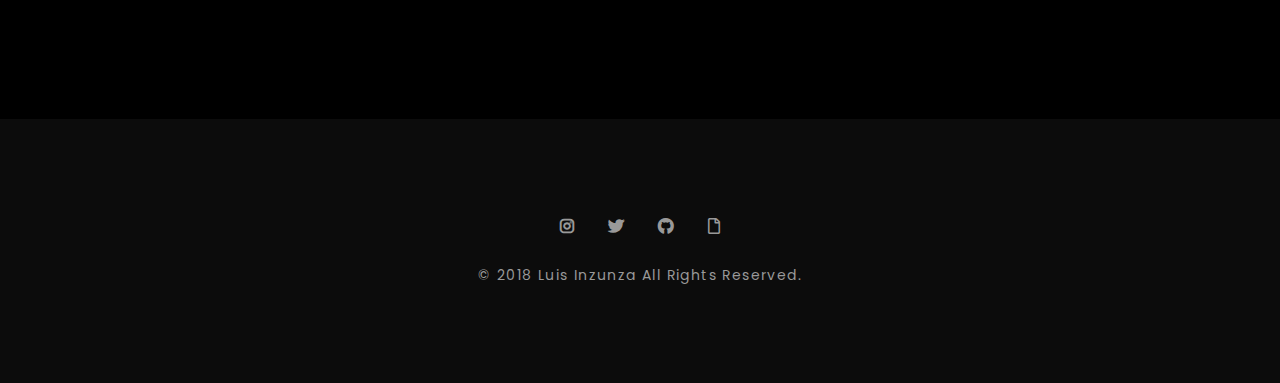
==== commit 1b4d0d63: "update BRose link" ====
--- a/index4.html
+++ b/index4.html
@@ -142,10 +142,10 @@
                   </div><!-- /work-overlay -->
                 </div><!-- /swiper-slide -->
                 <div class="swiper-slide">
-                  <img class="img-responsive" src="img/brosestudio.png" alt="Work"/>
+                  <img class="img-responsive" src="img/10.png" alt="Work"/>
                   <div class="work-overlay">
                     <div class="work-overlay-txt">
-                        <a href="#"><h2>B.Rose Studio</h2>
+                        <a href="https://s3-us-west-2.amazonaws.com/luisinzu/BRoseStudio/brose.html"><h2>B.Rose Studio</h2>
                       </a>
                     </div><!-- /work-overlay-txt -->
                   </div><!-- /work-overlay -->
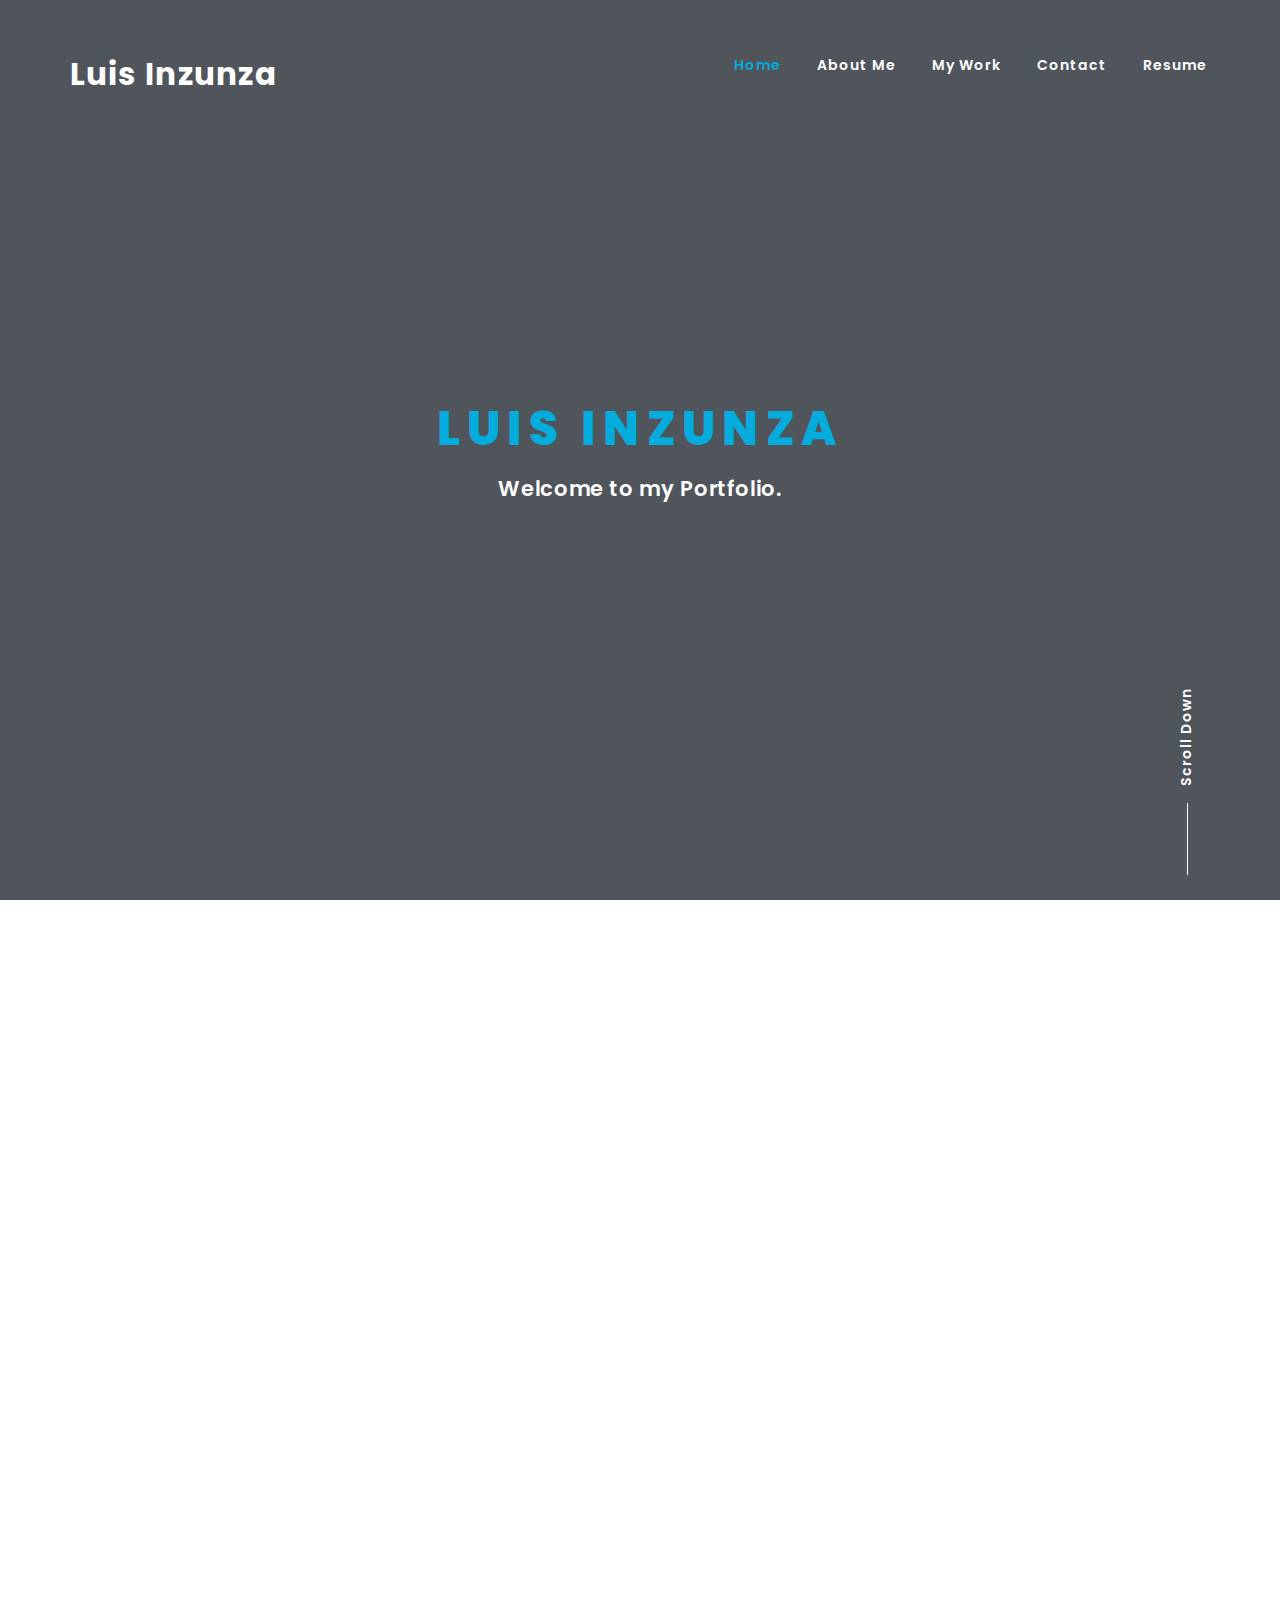
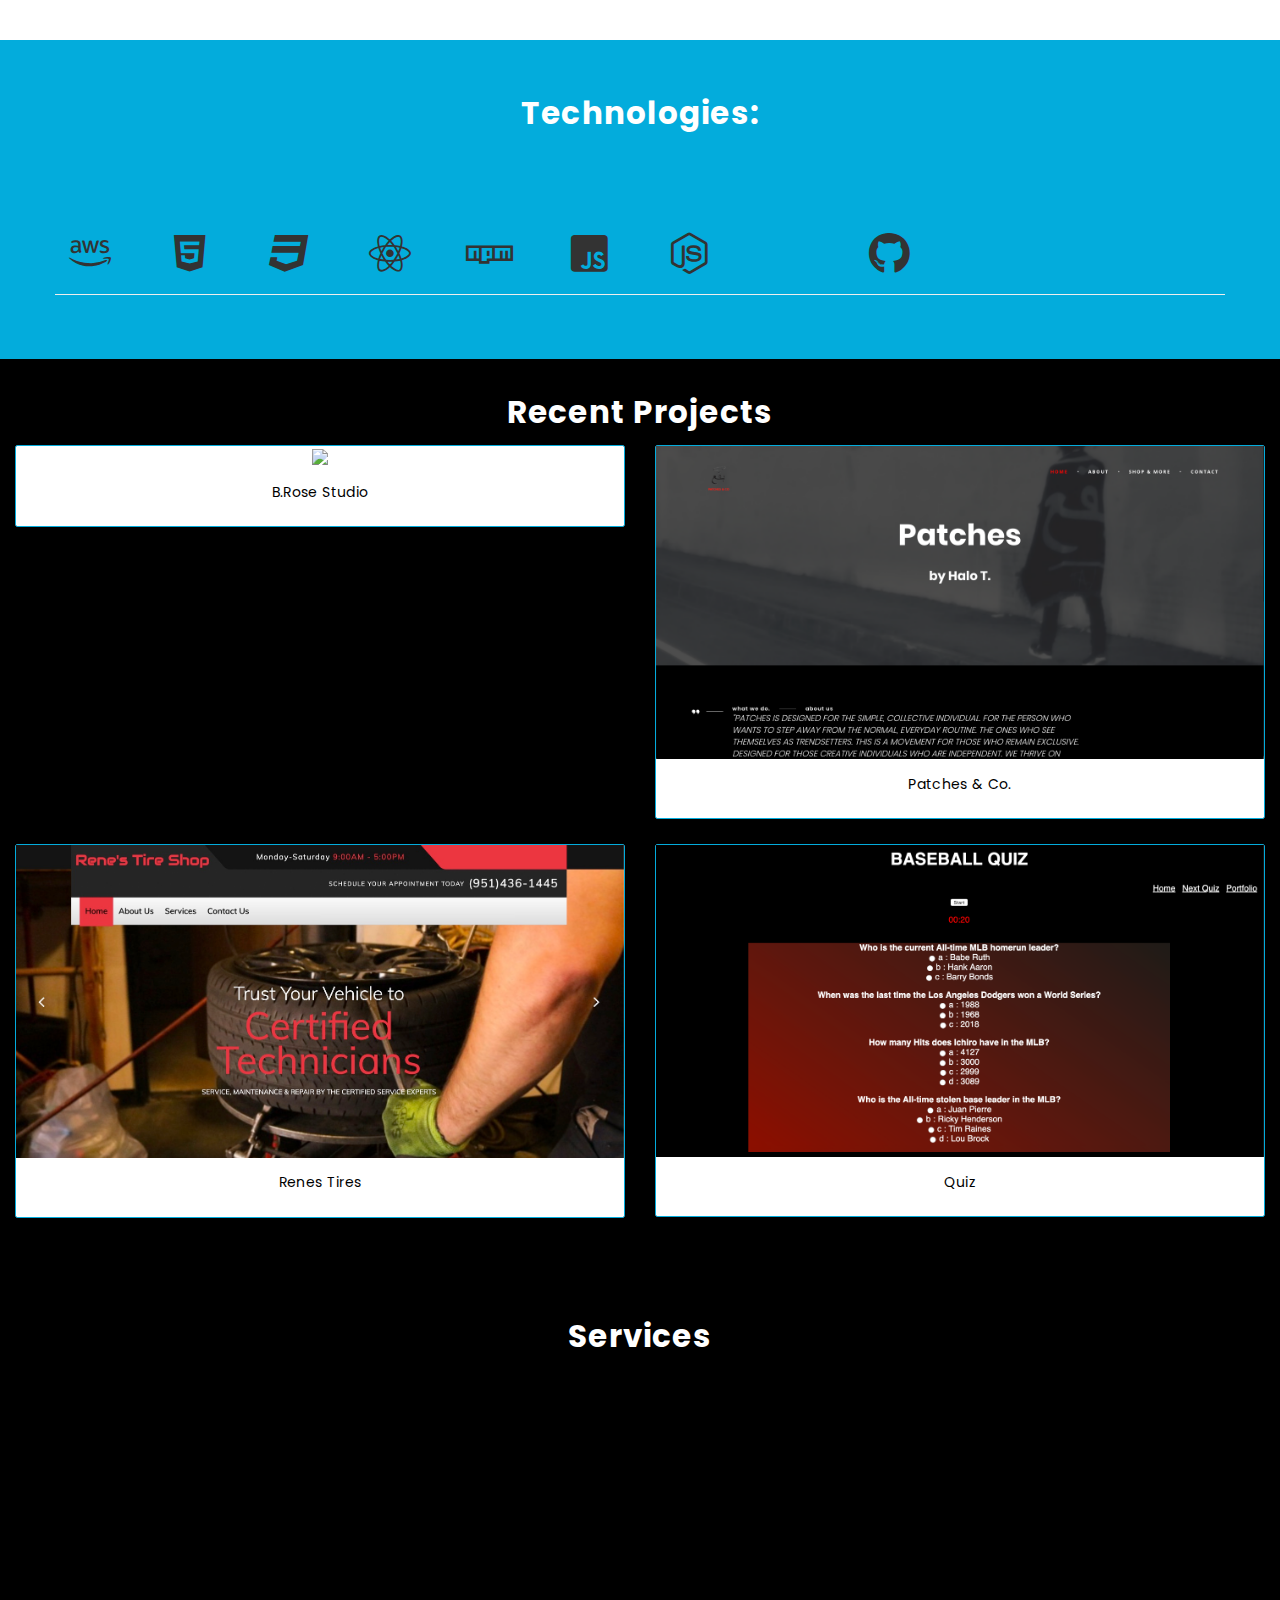
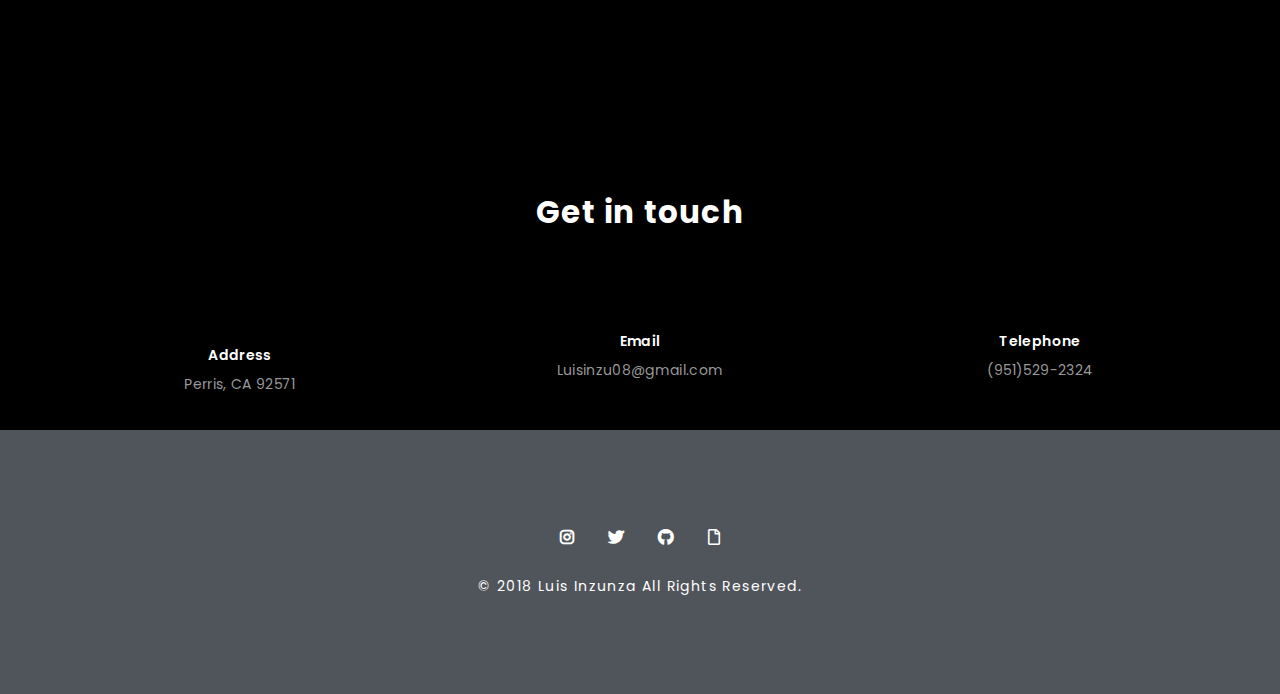
==== commit 80a161cc: "Merge pull request #24 from Luisinzu8/Restructure" ====
--- a/index4.html
+++ b/index4.html
@@ -53,7 +53,7 @@
           <ul class="nav navbar-nav navbar-right">
             <li><a href="#home">Home</a></li>
             <li><a href="#about">About Me</a></li>
-            <li><a href="#portfolio">My Work</a></li>
+            <li><a href="#work">My Work</a></li>
             <li><a href="#contact">Contact</a></li>
             <li><a href="#resume">Resume</a></li>
           </ul><!-- /nav navbar-nav -->
@@ -64,9 +64,6 @@
 
     <!-- ======== BANNER ======== -->
     <div id="home" class="banner banner-video">
-      <video loop muted autoplay poster="video/bnw.jpg" class="video-bg">
-        <source src="video/bnw.mp4" type="video/mp4">
-      </video>
       <div class="video-effect">
         <div class="banner-text">
           <h1>LUIS INZUNZA</h1>
@@ -84,14 +81,14 @@
     <div id="about" class="about-me about-me-bg pd-t-144 pd-b-96">
       <div class="container">
         <div class="row">
-          <div class="col-md-6 col-sm-6 col-xs-12">
+          <div class="col-md-6 col-sm-6 col-xs-12 wow bounceInLeft">
             <img class="img-responsive" src="img/foto_me.JPEG" alt="About me" />
           </div><!-- /col-md-6 -->
           <div class="col-md-6 col-sm-6 col-xs-12 about-me-txt wow flash" data-wow-duration="1.2s">
             <h2>Hello!</h2>
-            <h3>My name is <span>Luis Inzunza</span>. I'm passionate about programming and continuous learning.</h3>
-            <p>I like to code.</p>
-            <p>Details here.</p>
+            <h3>My name is <span>Luis Inzunza</span>.</h3>
+            <h3>About Me</h3>
+            <p>I think value is one of my favorite words in the English language. Most nights I find myself planning my next day through the lens of value. As a software engineer, I provide value for clients through collaboration, design, development, and a routine morning of focused deep learning.</p>
             <a class="btn btn-dark" href="#contact">Contact Me</a>
           </div><!-- /col-md-6 -->
         </div><!-- /row -->
@@ -100,7 +97,7 @@
     <!-- ======== /ABOUT-ME ======== -->
 
     <!-- ======== SKILLS ======== -->
-    <div class="skills pd-b-144">
+    <div class="skills pd-b-144" id="work">
       <div class="container">
         <div class="row">
             <div class="skills text-center">
@@ -108,95 +105,87 @@
                 <h2>Technologies:</h2>
               </div>
                 <div class="row">
-                  <div class="col-md-3"><img src="img/html5.png"><h4>HTML5</h4></div>
-                  <div class="col-md-3"><img src="img/css3.png"><h4>CSS3</h4></div>
-                  <div class="col-md-3"><img src="img/javascript.png"><h4>Javascript</h4></div>
-                  <div class="col-md-3"><img src="img/bootstrap.png"><h4>Bootstrap</h4></div>
+                  <div>
+                    <i class="col-xs-2 col-sm-1 fab fa-aws fa-3x"></i>
+                  </div>
+                  <div>
+                    <i class="col-xs-2 col-sm-1 fab fa-html5 fa-3x"></i>
+                  </div>
+                  <div>
+                    <i class="col-xs-2 col-sm-1 fab fa-css3 fa-3x"></i>
+                  </div>
+                  <div>
+                    <i class="col-xs-2 col-sm-1 fab fa-react fa-3x"></i>
+                  </div>
+                  <div>
+                    <i class="col-xs-2 col-sm-1 fab fa-npm fa-3x"></i>
+                  </div>
+                  <div>
+                    <i class="col-xs-2 col-sm-1 fab fa-js-square fa-3x"></i>
+                  </div>
+                  <div>
+                    <i class="col-xs-2 col-sm-1 fab fa-node-js fa-3x"></i>
+                  </div>
+                  <div>
+                    <i class="col-xs-2 col-sm-1 fab fa-bootstrap fa-3x"></i>
+                  </div>
+                  <div>
+                    <i class="col-xs-2 col-sm-1 fab fa-github fa-3x"></i>
+                  </div>
                 </div>
-              </div><!-- /skills -->
+                <hr>          
+            </div><!-- /skills -->
         </div><!-- /row -->
       </div><!-- /container -->
     </div><!-- /skills -->
     <!-- ======== /TECHNOLOGIES ======== -->
 
     <!-- ======== WORK ======== -->
-    <div id="portfolio" class="work pd-t-b-144">
-      <div class="container-fluid">
-        <div class="row">
-          <div class="col-md-12 text-center">
-            <div class="section-title">
-              <h2>Recent Work</h2>
-              <h4>Click on images to see my work!</h4>
-            </div><!-- /section-title -->
-          </div><!-- /col-md-12 -->
-          <div class="col-md-12">
-            <div class="swiper-container">
-              <div class="swiper-wrapper">
-                <div class="swiper-slide">
-                  <img class="img-responsive" src="img/Renestires.png" alt="Work"/>
-                  <div class="work-overlay">
-                    <div class="work-overlay-txt">
-                        <a href="https://s3-us-west-2.amazonaws.com/luisinzu/RenesTireshop/index.html"><h2>Rene's Tireshop</h2>
-                      </a>
-                    </div><!-- /work-overlay-txt -->
-                  </div><!-- /work-overlay -->
-                </div><!-- /swiper-slide -->
-                <div class="swiper-slide">
-                  <img class="img-responsive" src="img/10.png" alt="Work"/>
-                  <div class="work-overlay">
-                    <div class="work-overlay-txt">
-                        <a href="https://s3-us-west-2.amazonaws.com/luisinzu/BRoseStudio/brose.html"><h2>B.Rose Studio</h2>
-                      </a>
-                    </div><!-- /work-overlay-txt -->
-                  </div><!-- /work-overlay -->
-                </div><!-- /swiper-slide -->
-                <div class="swiper-slide">
-                  <img class="img-responsive" src="img/Patches.png" alt="Work"/>
-                  <div class="work-overlay">
-                    <div class="work-overlay-txt">
-                        <a href="https://s3-us-west-2.amazonaws.com/luisinzu/PatchesCo/HALO.html"><h2>Patches</h2>
-                      </a>
-                    </div><!-- /work-overlay-txt -->
-                  </div><!-- /work-overlay -->
-                </div><!-- /swiper-slide -->
-              </div><!-- /swiper-wrapper -->
-            </div><!-- /swiper-container -->
-            <div class="swiper-scrollbar"></div>
-          </div><!-- /col-md-12 -->
-        </div><!-- /row -->
-      </div><!-- /container-fluid -->
-    </div><!-- /work -->
+    <div class="album py-5 bg-light text-center">
+      <h2>Recent Projects</h2>
+      <div class="container">
+        <div class="row">
+          <div class="col-md-6">
+            <div class="card mb-4 shadow-sm">
+              <a href="https://luisinzu.s3-us-west-2.amazonaws.com/BRoseStudio/brose.html"><img src="img/brosestudio.png"></a>
+            <div class="card-body">
+              <p class="card-text">B.Rose Studio</p>
+              </div>
+            </div>
+          </div>
+          <div class="col-md-6">
+            <div class="card mb-4 shadow-sm">
+              <a href="https://luisinzu.s3-us-west-2.amazonaws.com/Patches/index.html"><img src="img/Patches.png"></a>
+            <div class="card-body">
+              <p class="card-text">Patches & Co.</p>
+              </div>
+            </div>
+          </div>
+          <div class="col-md-6">
+            <div class="card mb-4 shadow-sm">
+              <a href="http://renestireshop.com/"><img src="img/tiresshop.jpg"></a>
+            <div class="card-body">
+              <p class="card-text">Renes Tires</p>
+              </div>
+            </div>
+          </div>
+          <div class="col-md-6">
+            <div class="card mb-4 shadow-sm">
+              <a href="#"><img src="img/quiz.png"></a>
+            <div class="card-body">
+              <p class="card-text">Quiz</p>
+              </div>
+            </div>
+          </div>
+        </div>
+      </div>
+    </div>
+    
     <!-- ======== /WORK ======== -->
 
 
-    <!-- ======== FACTS ======== -->
-    <div class="facts text-center pd-t-b-96">
-      <div class="container">
-        <div class="row">
-          <div class="col-md-3 col-sm-3 col-xs-12 facts-spacing">
-            <span>%100</span>
-            <h4>Dedicated</h4>
-          </div><!-- /col-md-3 -->
-          <div class="col-md-3 col-sm-3 col-xs-12 facts-spacing">
-            <span>3</span>
-            <h4>Projects</h4>
-          </div><!-- /col-md-3 -->
-          <div class="col-md-3 col-sm-3 col-xs-12 facts-spacing">
-            <span>3</span>
-            <h4>Clients</h4>
-          </div><!-- /col-md-3 -->
-          <div class="col-md-3 col-sm-3 col-xs-12">
-            <span>04</span>
-            <h4>Experience</h4>
-          </div><!-- /col-md-3 -->
-        </div><!-- /row -->
-      </div><!-- /container -->
-    </div><!-- /facts -->
-    <!-- ======== /FACTS ======== -->
-
-
     <!-- ======== SERVICES ======== -->
-    <div id="services" class="services pd-t-b-144 text-center">
+    <div id="services" class="services text-center">
       <div class="container">
         <div class="row">
           <div class="col-md-12 text-center">
@@ -233,7 +222,7 @@
 
 
    <!-- ======== CONTACT ======== -->
-    <div id="contact" class="contact pd-t-b-144">
+    <div id="contact" class="contact pd-t-144">
       <div class="container text-center">
         <div class="row">
           <div class="col-md-12">
@@ -241,53 +230,20 @@
               <h2>Get in touch</h2>
             </div><!-- /section-title -->
           </div><!-- /col-md-12 -->
-          <div class="col-md-4 col-sm-4 text-left">
-            <div class="contact-item contact-more">
+          <div class="text-right row">
+            <div class="contact-item contact-more col-md-4">
               <h4>Address</h4>
-              <p>702 Camelia Dr. Perris, CA 92571</p>
+              <p>Perris, CA 92571</p>
             </div><!-- /contact-item -->
-            <div class="contact-item contact-more">
+            <div class="contact-item contact-more col-md-4">
               <h4>Email</h4>
               <p>Luisinzu08@gmail.com</p>
             </div><!-- /contact-item -->
-            <div class="contact-item contact-more">
-              <h4>Telephone</h4>
+            <div class="contact-item contact-more col-md-4">
+              <h4>Telephone</h4> 
               <p>(951)529-2324</p>
             </div><!-- /contact-item -->
-            <div class="contact-item">
-                <ul class="social-list">
-                  <li><a href="#"><span class="ti-facebook"></span></a></li>
-                  <li><a href="#"><span class="ti-twitter-alt"></span></a></li>
-                  <li><a href="#"><span class="ti-google"></span></a></li>
-                  <li><a href="#"><span class="ti-github"></span></a></li>
-                </ul><!-- /social-list -->
-              </div><!-- /contact-item -->
           </div><!-- /col-md-4 -->
-          <div class="col-md-8 col-sm-8">
-            <form id="contactForm" data-toggle="validator">
-              <div class="row">
-                <div class="col-md-6 form-group">
-                  <input type="text" class="form-control" id="name" placeholder="Name" minlength="3" required />
-                  <div class="help-block with-errors"></div>
-                </div><!-- /col-md-6 form-group -->
-                <div class="col-md-6 form-group">
-                  <input type="email" class="form-control" id="email" placeholder="Email" required />
-                  <div class="help-block with-errors"></div>
-                </div><!-- /col-md-6 form-group -->
-                <div class="col-md-12 form-group">
-                  <input type="text" class="form-control" id="subject" placeholder="Subject" />
-                </div><!-- /col-md-12 form-group -->
-                <div class="col-md-12 form-group">
-                  <textarea class="form-control" rows="8" id="message" placeholder="Message" required></textarea>
-                  <div class="help-block with-errors"></div>
-                </div><!-- /col-md-12 form-group -->
-                <div class="col-md-12 text-left">
-                  <button id="form-submit" class="btn btn-dark">Send message</button>
-                  <div id="msgSubmit" class="h3 text-center hidden"></div>
-                </div><!-- /col-md-12 form-btn -->
-              </div><!-- /row -->
-            </form><!-- /contactform -->
-          </div><!-- /col-md-8 -->
         </div><!-- /row -->
       </div><!-- /container -->
     </div><!-- /contact -->
--- a/css/style.css
+++ b/css/style.css
@@ -40,7 +40,7 @@
 }
 body {
  	-webkit-font-smoothing: antialiased;
-  background: #111111;
+  background: #000;
  	font-family: 'Poppins', Helvetica, Arial, sans-serif;
  	font-size: 14px;
  	line-height: 1.5;
@@ -140,7 +140,7 @@
    ---------------------------------------- */
 .btn {
   font-weight: 600;
-  color: #000;
+  color: #fff;
   font-size: 12px;
   padding: 18px 40px;
   display: inline-block;
@@ -151,7 +151,7 @@
   border-radius: 4px;
 }
 .btn-dark {
-  background-color: white;
+  background-color: #03acdc;
   border: 1px solid transparent;
   -webkit-transition: all 0.4s ease;
   -moz-transition: all 0.4s ease;
@@ -166,8 +166,8 @@
 .btn-dark.focus,
 .btn-dark:active:focus,
 .btn-dark:focus {
-  background-color: transparent;
-  color: red;
+  background-color: #50555b;
+  color: #03acdc;
   outline: none;
   border: 1px solid #fff;
 }
@@ -208,29 +208,6 @@
   transition: all 0.4s ease;
 }
 /* ----------------------------------------
-   ------------ 7.SOCIAL-LIST -------------
-   ---------------------------------------- */
-.social-list li {
-  display: inline-block;
-  margin: 0 14px;
-}
-.social-list li a {
-  color: #999;
-  font-size: 16px;
-  -webkit-transition: all 0.4s ease;
-  -moz-transition: all 0.4s ease;
-  transition: all 0.4s ease;
-}
-.social-list li:first-child {
-  margin-left: 0;
-}
-.social-list li:last-child {
-  margin-right: 0;
-}
-.social-list li:hover a {
-  color: red;
-}
-/* ----------------------------------------
    -------------- 8.SPECING ---------------
    ---------------------------------------- */
 .pd-t-b-72 {
@@ -259,7 +236,7 @@
   padding-top: 144px;
 }
 .pd-b-144 {
-  padding-bottom: 144px;
+  padding-bottom: 44px;
 }
 /* ----------------------------------------
    ------------ 9.VERTICAL-LINES ----------
@@ -293,7 +270,7 @@
   z-index: 99;
 }
 .navbar-default {
-  background-color: black;
+  background-color: #50555b;
   border-color: transparent;
   padding: 36px 0;
   -webkit-transition: all 0.4s ease;
@@ -307,7 +284,7 @@
 .navbar-default.navbar-light .close-btn .navbar-right > li > a {
   padding: 16px 18px;
 }
-.navbar-default.navbar-light .navbar-nav > li > a {
+.navbar-default .navbar-light .navbar-nav > li > a {
   padding: 10px 18px;
   color: #fff;
 }
@@ -316,7 +293,7 @@
   color: white;
 }
 .navbar-default .navbar-nav > li > a {
-  color: gray !important;
+  color: #fff;
   font-weight: 600;
   -webkit-transition: all 0.4s ease;
   -moz-transition: all 0.4s ease;
@@ -325,13 +302,13 @@
   padding: 13px 18px;
 }
 .navbar-default .navbar-nav > li > a:hover {
-  color: white !important;
+  color: #03acdc !important;
   background-color: transparent;
 }
 .navbar-default .navbar-nav > li.active > a,
 .navbar-default .navbar-nav > li.active > a:focus,
 .navbar-default .navbar-nav > li.active > a:hover {
-  color: red !important;
+  color: #03acdc !important;
   background-color: transparent;
 }
 .top-nav-collapse {
@@ -345,12 +322,15 @@
   transition: all 0.4s ease;
 }
 .top-nav-collapse h2 {
-  color: #000;
+  color: #03acdc;
+}
+.top-nav-collapse li {
+  color: #50555b;
 }
 .top-nav-collapse .navbar-nav > li > a,
 .top-nav-collapse.navbar-light .navbar-nav > li > a,
 .navbar-default.nav-portfolio-detail .navbar-nav > li > a {
-  color: #999;
+  color: #50555b;
 }
 .navbar-default .navbar-toggle:focus,
 .navbar-default .navbar-toggle:hover {
@@ -382,7 +362,7 @@
 }
 .banner-text h1 {
   margin-bottom: 8px;
-  color: red;
+  color: #03acdc;
 }
 .banner-text h3 {
   letter-spacing: 0.03em;
@@ -488,7 +468,7 @@
   right: 0;
   width: 100%;
   height: 100%;
-  background: rgba(34,34,34,0.8);
+  background: #50555b;
   z-index: 2;
 }
 /* ----------------------------------------
@@ -519,243 +499,188 @@
 }
 .about-me-txt h2 {
   margin-bottom: 8px;
+  color: #50555b;
 }
 .about-me-txt h3 span {
-  color: red;
+  color: #03acdc;
 }
 .about-me-txt h3 {
   margin-bottom: 22px;
+  color: #50555b;
 }
 .about-me-txt a {
   margin-top: 24px;
 }
+.about-me {
+  background-color: #fff;
+}
 /* ----------------------------------------
    ------------ 13.PORTFOLIO --------------
    ---------------------------------------- */
-.portfolio {
-  background-color: rgba(34,34,34,0.8);
-}
-.swiper-container {
+.py-5 {
+  padding-bottom: 3rem!important;
+  padding-top: 3rem!important;
+}
+.bg-light {
+  background-color: #000;
+}
+.album .container {
+    width: 100%;
+    padding-right: 15px;
+    padding-left: 15px;
+    margin-right: auto;
+    margin-left: auto;
+}
+.mb-4 {
+    margin-bottom: 1.5rem!important;
+}
+.shadow-sm {
+    box-shadow: 0 .125rem .25rem rgba(0,0,0,.075)!important;
+}
+.card {
+    position: relative;
+    display: flex;
+    flex-direction: column;
+    min-width: 0;
+    word-wrap: break-word;
+    background-color: #fff;
+    background-clip: border-box;
+    border: 1px solid #03acdc;
+    border-radius: .25rem;
+    margin-top: 10px;
+}
+.card-text {
+  color: #000;
+  text-align: center;
+}
+.card img {
   width: 100%;
-  position: relative;
-}
-.swiper-slide {
+  height: 225;
+}
+.card-body {
+    -ms-flex: 1 1 auto;
+    flex: 1 1 auto;
+    padding: 1.25rem;
+}
+/* ----------------------------------------
+   ------------- 14.SKILLS --------------
+   ---------------------------------------- */
+.skills {
+    background-color: #03acdc;
+   }
+.skills h2 {
+  color: #fff;
+}
+.skills h4 {
+  color: #fff;
+  overflow: hidden;
+}
+.section-title h2 {
+  padding-top: 50px;
+}
+/* ----------------------------------------
+   ------------- 15.SERVICES --------------
+   ---------------------------------------- */
+.services .services-item {
+  overflow: hidden;
+}
+.services .services-icon {
+  margin-bottom: 24px;
+}
+.services .services-icon span {
+  font-size: 39px;
+  color: #03acdc;
+}
+.services .services-info h4 {
+  color: #fff;
+  font-weight: 600;
+  margin-bottom: 18px;
+}
+.services .services-info p {
+  font-size: 14px;
+  color: #999999;
+}
+.services .services-spacing {
+  margin-bottom: 60px;
+}
+.services-white {
+  background-color: #fff;
+}
+.services-white .section-title h4 {
+  color: #03acdc;
+}
+.services-white .section-title h2,
+.services-white .services-info h4 {
+  color: #000;
+}
+.services-white .services-info p {
+  color: #666666;
+}
+/* ----------------------------------------
+   --------------- 16.FACTS ---------------
+   ---------------------------------------- */
+.facts span {
+  font-family: 'Poppins', Helvetica, Arial, sans-serif;
+  letter-spacing: 0.04em;
+  color: #fff;
+}
+.facts h4 {
+  color: #fff;
+}
+/* ----------------------------------------
+   -------------- 20.CONTACT --------------
+   ---------------------------------------- */
+.contact {
+  background-color: black;
   text-align: center;
-  display: -webkit-box;
-  display: -ms-flexbox;
-  display: -webkit-flex;
-  display: flex;
-  -webkit-box-pack: center;
-  -ms-flex-pack: center;
-  -webkit-justify-content: center;
-  justify-content: center;
-  -webkit-box-align: center;
-  -ms-flex-align: center;
-  -webkit-align-items: center;
-  align-items: center;
-  width: 55%;
-  max-height: 640px;
-  height: 100%;
-}
-.swiper-scrollbar {
-  position: relative;
-  top: 0;
-  left: 0;
-  right: 0;
-  width: 55%;
-  height: 6px;
-  background: rgba(34,34,34,0.7);
-  margin: 72px auto 0 auto;
-}
-.swiper-scrollbar-drag {
-  background: #fff;
-}
-.work-overlay {
-  position: absolute;
-  top: 0;
-  left: 0;
-  width: 100%;
-  height: 100%;
-  z-index: 10;
-  background-color: black;
-  opacity: 0;
+}
+.contact-item {
+  text-align: center;
+  margin-bottom: 24px;
+}
+.contact-item:first-child {
+  margin-top: 14px;
+}
+.contact-more h4 {
+  color: #fff;
+  font-weight: 600;
+  margin-bottom: 6px;
+}
+.contact-item .social-list {
+  margin-top: 36px;
+  margin-bottom: 0;
+}
+/* ----------------------------------------
+   --------------- 21.FOOTER --------------
+   ---------------------------------------- */
+footer {
+  background: #50555b;
+}
+footer p {
+  margin: 24px 0 0 0;
+  color: #fff;
+  font-size: 14px;
+  letter-spacing: 0.1em;
+}
+.social-list li {
+  display: inline-block;
+  margin: 0 14px;
+}
+.social-list li a {
+  color: #fff;
+  font-size: 16px;
   -webkit-transition: all 0.4s ease;
   -moz-transition: all 0.4s ease;
   transition: all 0.4s ease;
 }
-.work-overlay .work-overlay-txt {
-  position: absolute;
-  top: 50%;
-  left: 50%;
-  text-align: center;
-  -webkit-transform: translate(-50%,-50%);
-  -moz-transform: translate(-50%,-50%);
-  transform: translate(-50%,-50%);
-}
-.work-overlay .work-overlay-txt h2 {
-  margin-bottom: 4px;
-}
-.work-overlay .work-overlay-txt h2,
-.work-overlay .work-overlay-txt h4 {
-  color: #fff;
-}
-.item-work:hover .work-overlay,
-.swiper-slide:hover .work-overlay {
-  opacity: 1;
-}
-/* ----------------------------------------
-   ------------- 14.SKILLS --------------
-   ---------------------------------------- */
-   .skills {
-    background-color: #595959;
-   }
-/* ----------------------------------------
-   ------------- 15.SERVICES --------------
-   ---------------------------------------- */
-.services .services-item {
-  overflow: hidden;
-}
-.services .services-icon {
-  margin-bottom: 24px;
-}
-.services .services-icon span {
-  font-size: 39px;
-  color: red;
-}
-.services .services-info h4 {
-  color: #fff;
-  font-weight: 600;
-  margin-bottom: 18px;
-}
-.services .services-info p {
-  font-size: 14px;
-  color: #999999;
-}
-.services .services-spacing {
-  margin-bottom: 60px;
-}
-.services-white {
-  background-color: #fff;
-}
-.services-white .section-title h4 {
-  color: #666666;
-}
-.services-white .section-title h2,
-.services-white .services-info h4 {
-  color: #000;
-}
-.services-white .services-info p {
-  color: #666666;
-}
-/* ----------------------------------------
-   --------------- 16.FACTS ---------------
-   ---------------------------------------- */
-.facts {
-  background-color: #636466;
-}
-.facts span {
-  font-family: 'Poppins', Helvetica, Arial, sans-serif;
-  font-size: 47px;
-  font-weight: 700;
-  letter-spacing: 0.04em;
-  color: #fff;
-}
-.facts h4 {
-  color: #fff;
-}
-/* ----------------------------------------
-   -------------- 20.CONTACT --------------
-   ---------------------------------------- */
-.contact {
-  background-color: black;
-}
-.contact-item {
-  margin-left: 24px;
-  margin-bottom: 24px;
-}
-.contact-item:first-child {
-  margin-top: 14px;
-}
-.contact-more h4 {
-  color: #fff;
-  font-weight: 600;
-  margin-bottom: 6px;
-}
-.contact-item .social-list {
-  margin-top: 36px;
-  margin-bottom: 0;
-}
-.contact-second form {
-  margin-top: 72px;
-}
-.form-group {
-  margin-bottom: 24px;
-}
-.form-control {
-  color: #999999;
-  font-size: 14px;
-  -webkit-box-shadow: none;
-  -moz-webkit-box-shadow: none;
-  box-shadow: none;
-  -webkit-border-radius: 0;
-  -moz-border-radius: 0;
-  border-radius: 0;
-  background-color: transparent;
-  border: 0;
-  border-bottom: 1px solid #999999;
-  height: 52px;
-  -webkit-transition: all 0.4s ease;
-  -moz-transition: all 0.4s ease;
-  transition: all 0.4s ease;
-}
-.form-control:hover,
-.form-control:active,
-.form-control:focus {
-  -webkit-box-shadow: none;
-  -moz-webkit-box-shadow: none;
-  box-shadow: none;
-  border-color: red;
-}
-textarea {
-  resize: vertical;
-  overflow: auto;
-}
-.help-block{
-  margin-top: 10px;
-  font-size: 14px;
-}
-.text-danger {
-  font-size: 14px;
-  display: inline-block;
-  margin-top: 10px;
-  margin-left: 142px;
-}
-.contact-second form .text-danger {
-  margin-left: 40px;
-}
-.has-error .form-control,
-.has-error .form-control:focus {
-  border: 0;
-  border-bottom: 2px solid #b01d1b;
-  -webkit-box-shadow: none;
-  -moz-webkit-box-shadow: none;
-  box-shadow: none;
-}
-.has-error .help-block,
-.text-danger {
-  color: #b01d1b;
-}
-/* ----------------------------------------
-   --------------- 21.FOOTER --------------
-   ---------------------------------------- */
-footer {
-  background: #0c0c0c;
-}
-footer p {
-  margin: 24px 0 0 0;
-  color: #999;
-  font-size: 14px;
-  letter-spacing: 0.1em;
+.social-list li:first-child {
+  margin-left: 0;
+}
+.social-list li:last-child {
+  margin-right: 0;
+}
+.social-list li:hover a {
+  color: #03acdc;
 }
 /* ----------------------------------------
    ------------- 23.RESPONSIVE ------------
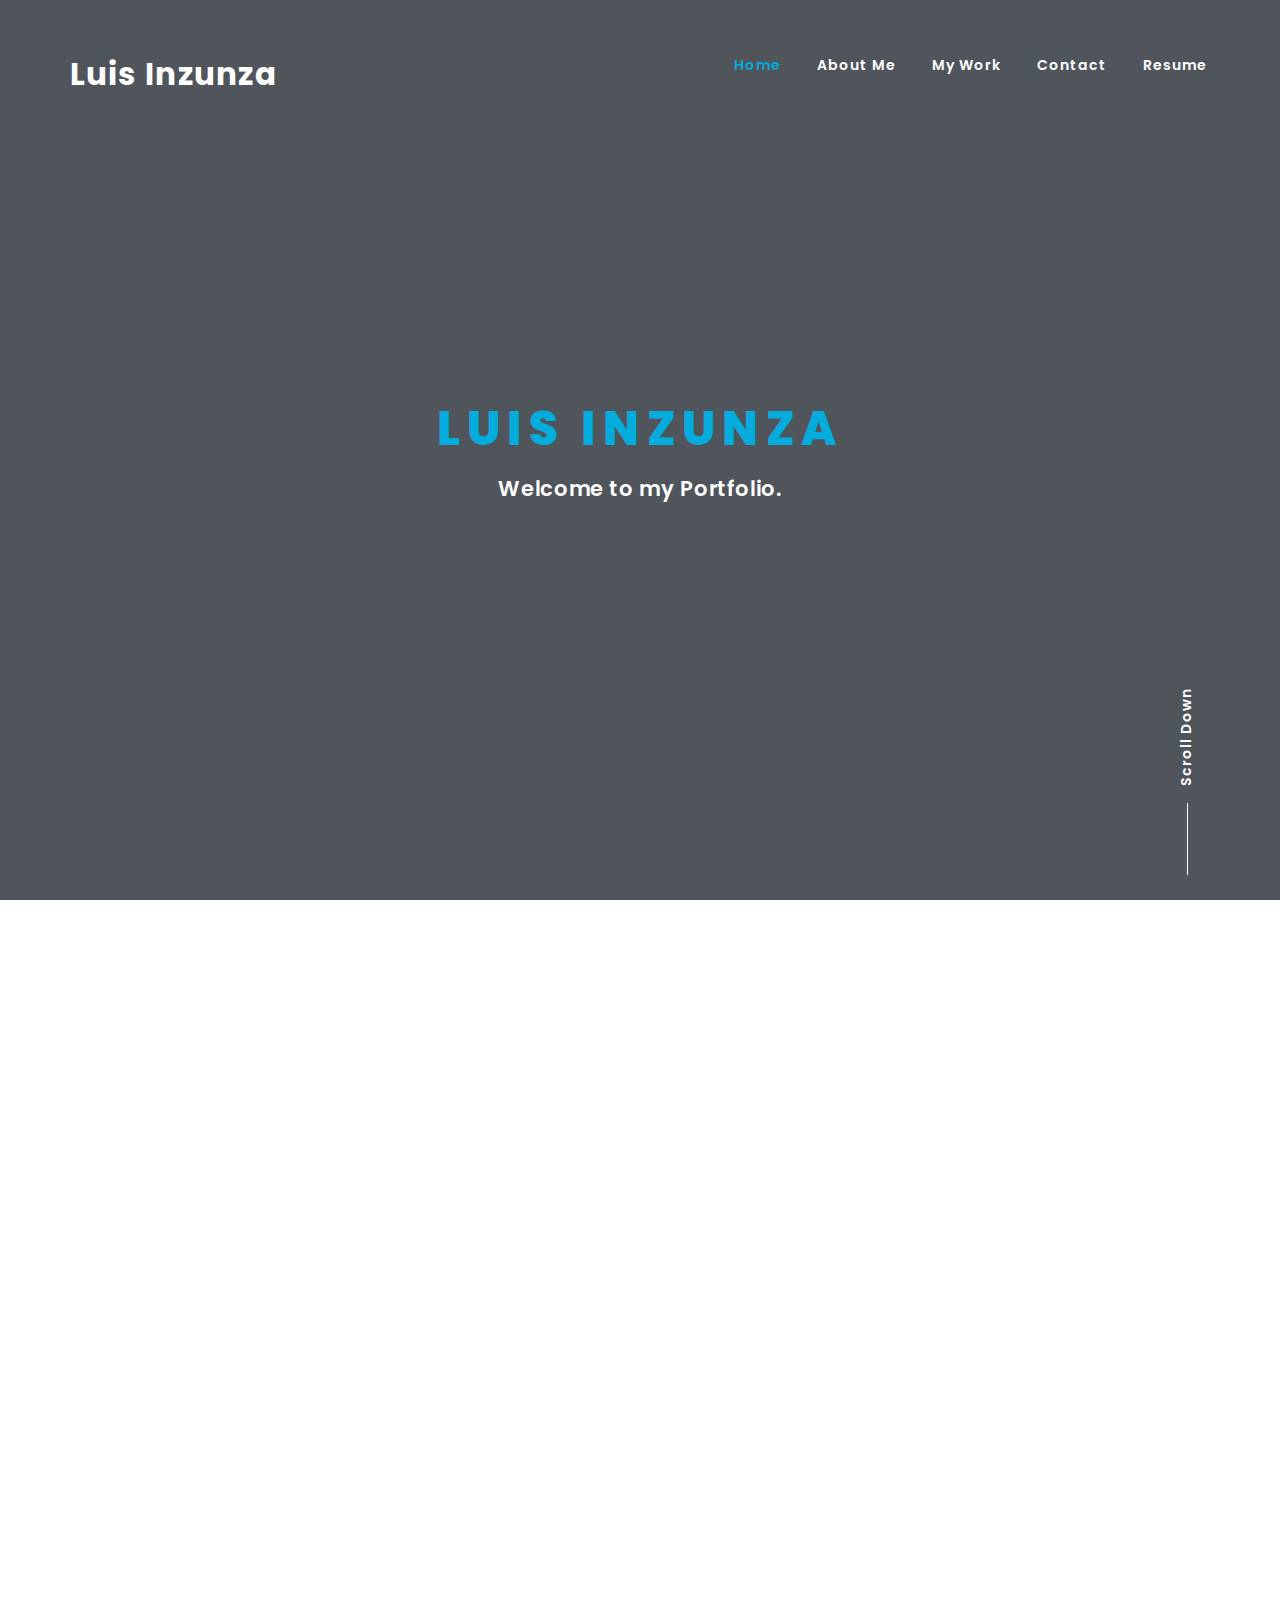
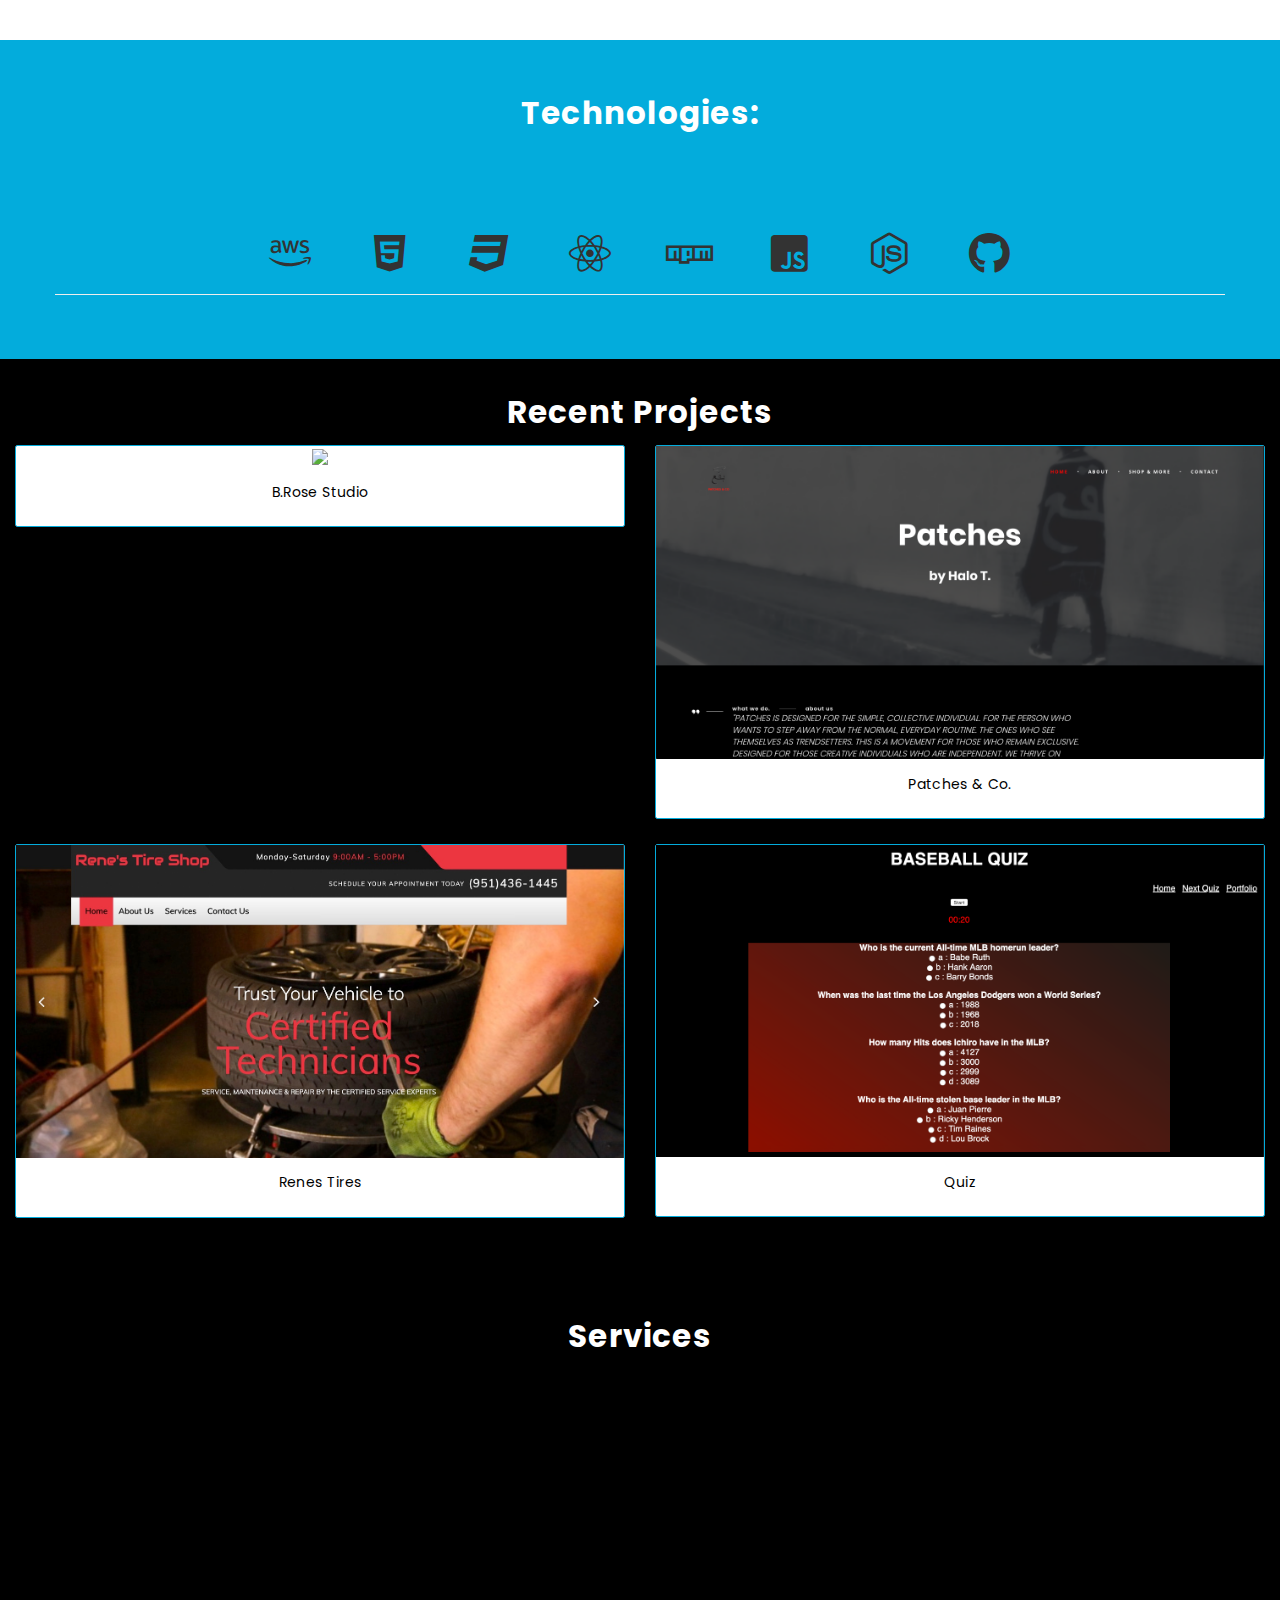
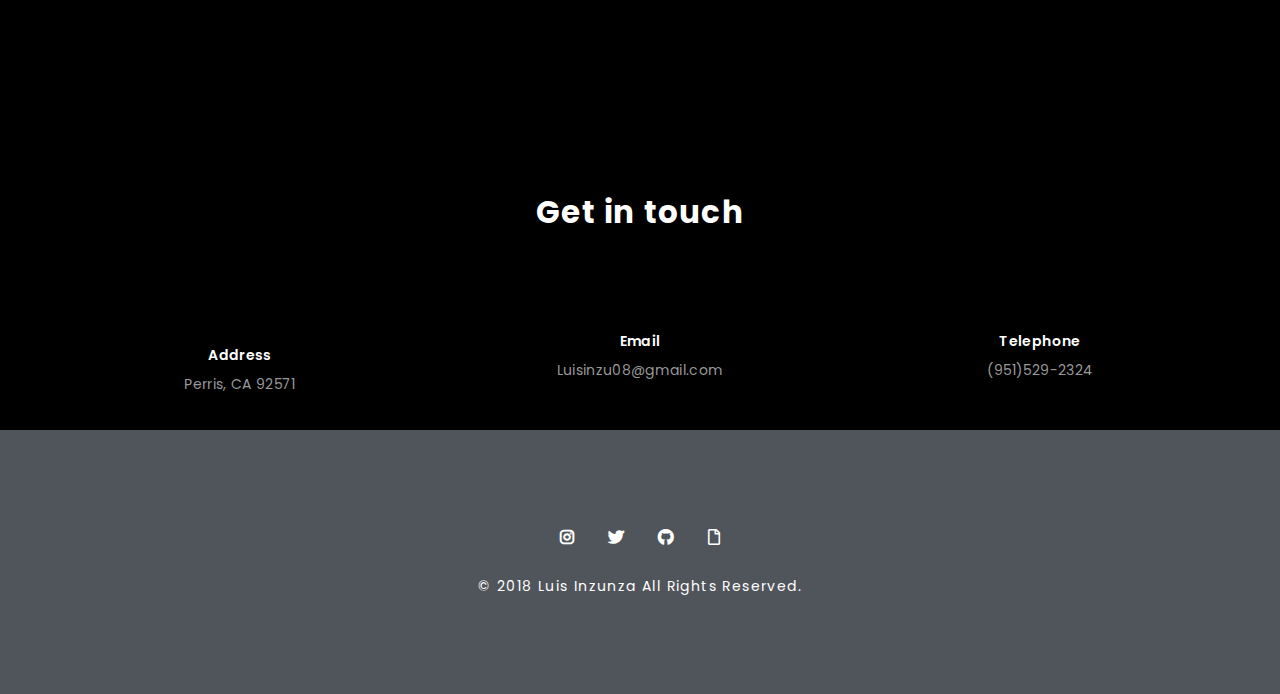
==== commit a97c4d80: "Merge pull request #25 from Luisinzu8/Restructure" ====
--- a/index4.html
+++ b/index4.html
@@ -106,6 +106,12 @@
               </div>
                 <div class="row">
                   <div>
+                    <i class="col-xs-2 col-sm-1 fab fa-bootstrap fa-3x"></i>
+                  </div>
+                  <div>
+                    <i class="col-xs-2 col-sm-1 fab fa-bootstrap fa-3x"></i>
+                  </div>
+                  <div>
                     <i class="col-xs-2 col-sm-1 fab fa-aws fa-3x"></i>
                   </div>
                   <div>
@@ -125,9 +131,6 @@
                   </div>
                   <div>
                     <i class="col-xs-2 col-sm-1 fab fa-node-js fa-3x"></i>
-                  </div>
-                  <div>
-                    <i class="col-xs-2 col-sm-1 fab fa-bootstrap fa-3x"></i>
                   </div>
                   <div>
                     <i class="col-xs-2 col-sm-1 fab fa-github fa-3x"></i>
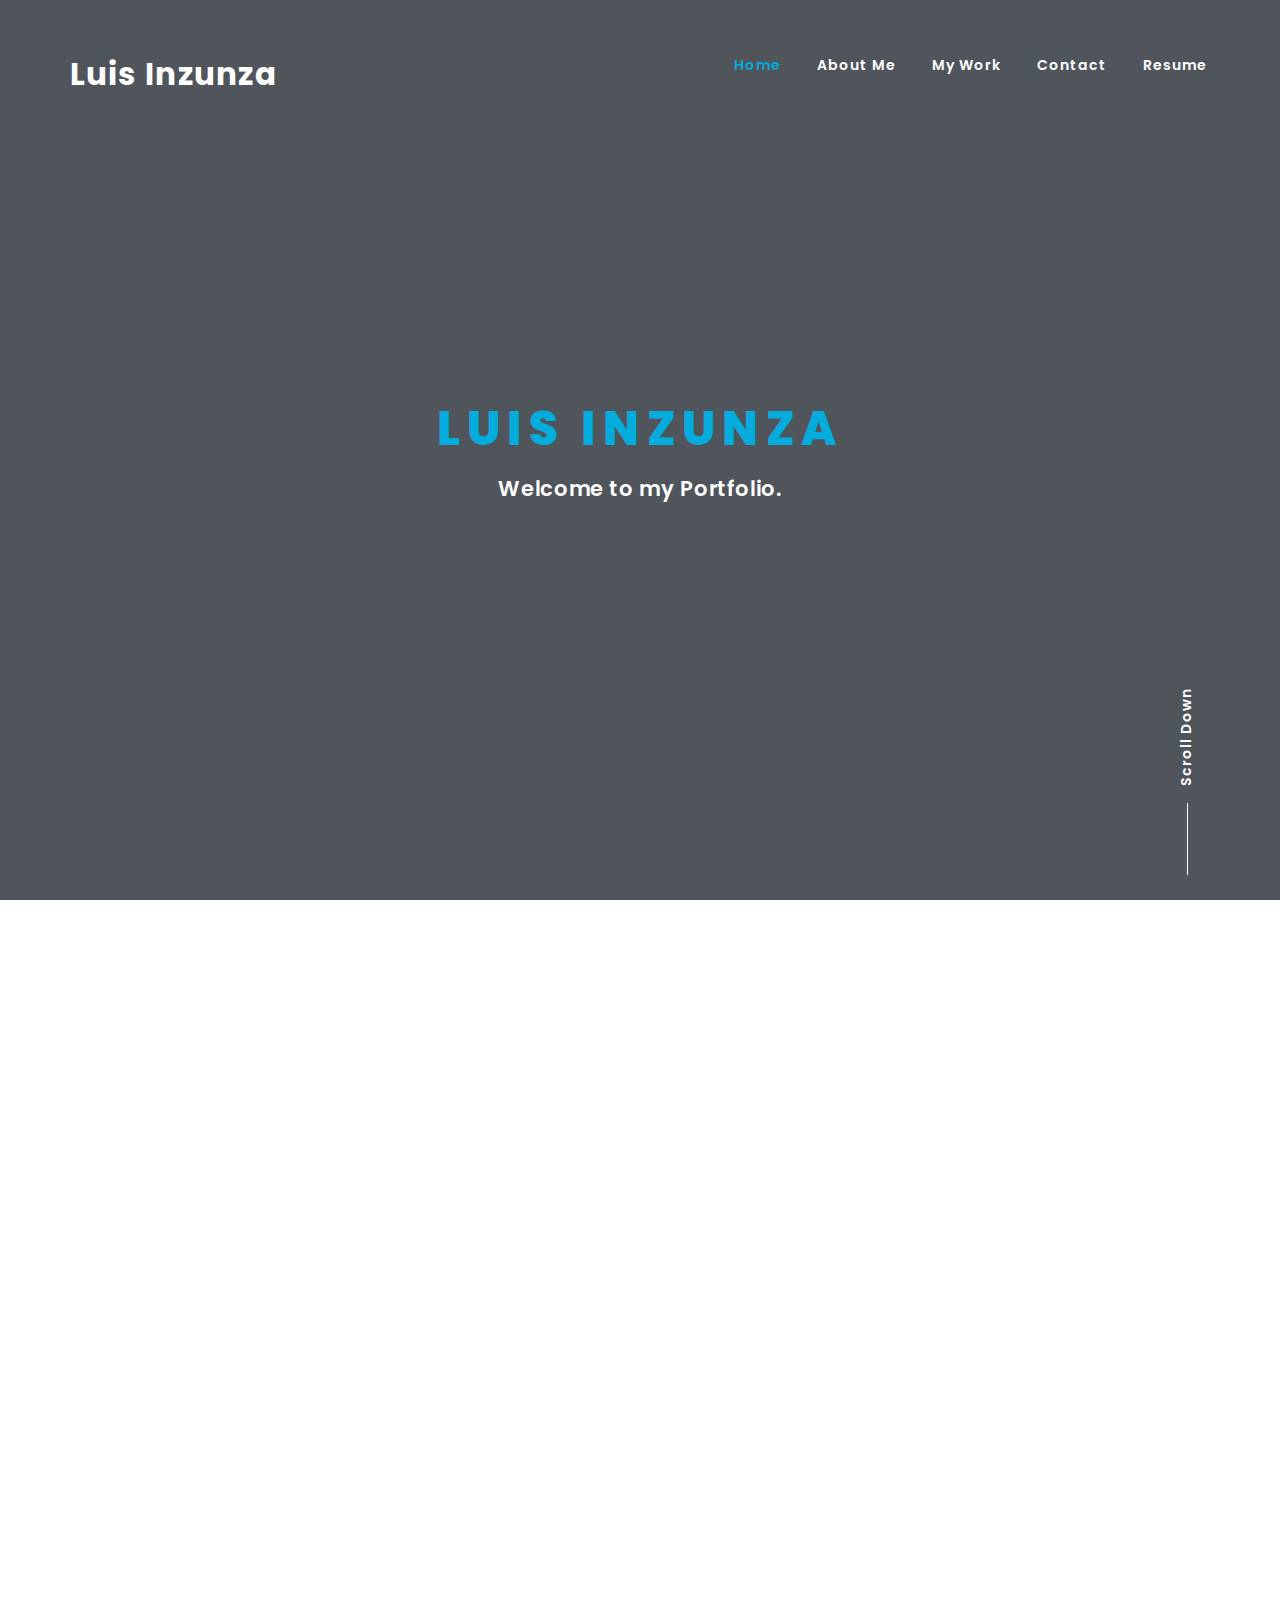
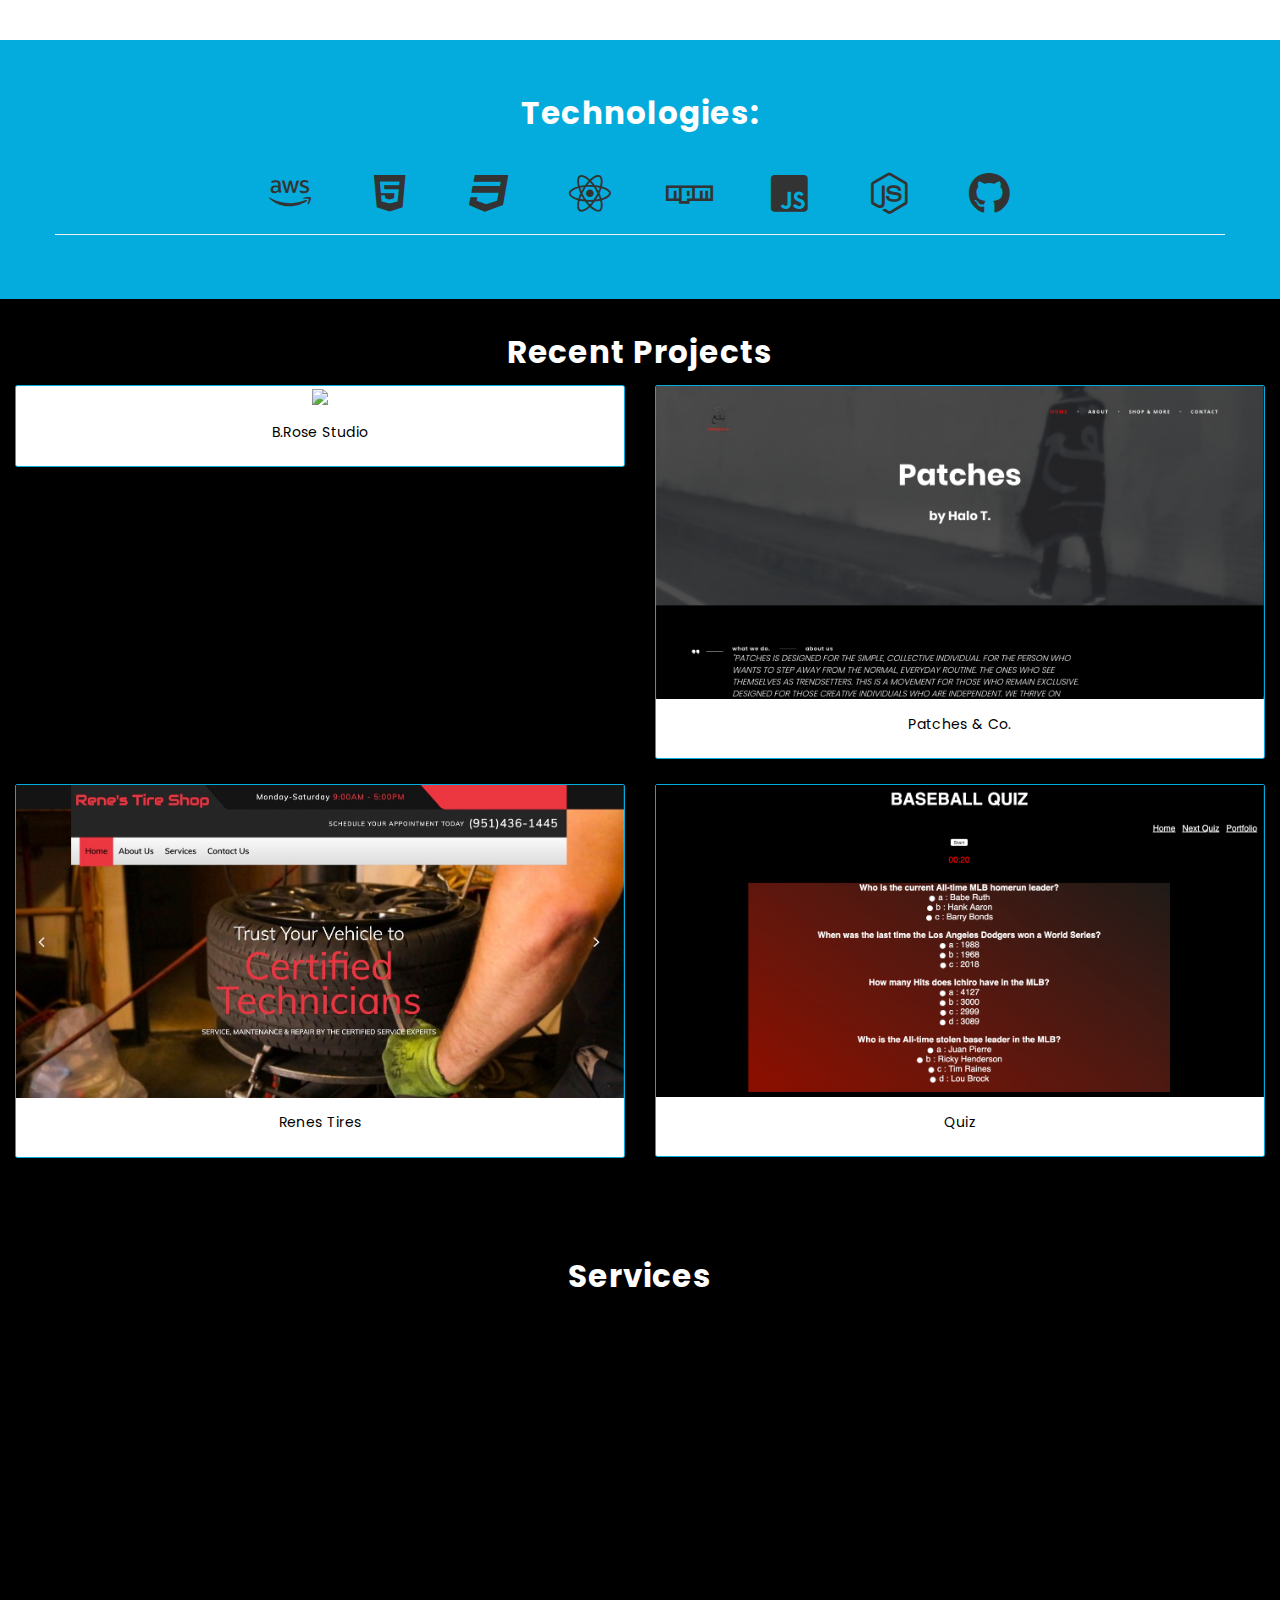
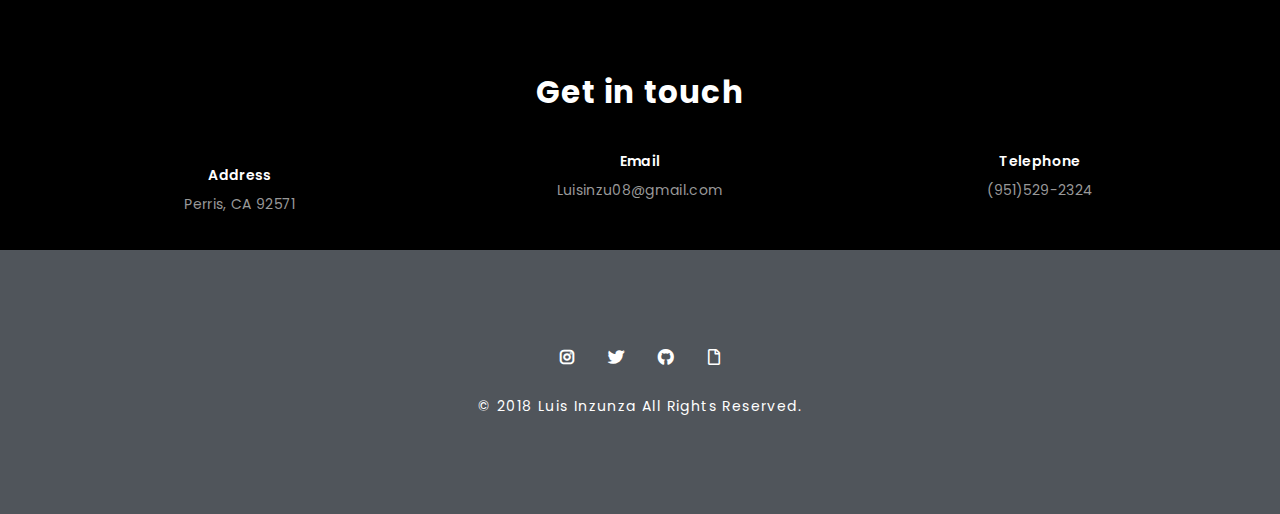
==== commit 6db6a98e: "change photo" ====
--- a/index4.html
+++ b/index4.html
@@ -82,7 +82,7 @@
       <div class="container">
         <div class="row">
           <div class="col-md-6 col-sm-6 col-xs-12 wow bounceInLeft">
-            <img class="img-responsive" src="img/foto_me.JPEG" alt="About me" />
+            <img class="img-responsive" src="img/newfoto.jpg" alt="About me" />
           </div><!-- /col-md-6 -->
           <div class="col-md-6 col-sm-6 col-xs-12 about-me-txt wow flash" data-wow-duration="1.2s">
             <h2>Hello!</h2>
--- a/css/style.css
+++ b/css/style.css
@@ -126,7 +126,7 @@
   width: 100%;
 }
 .section-title {
-  margin-bottom: 96px;
+  margin-bottom: 36px;
 }
 .section-title h4 {
   font-weight: 400;
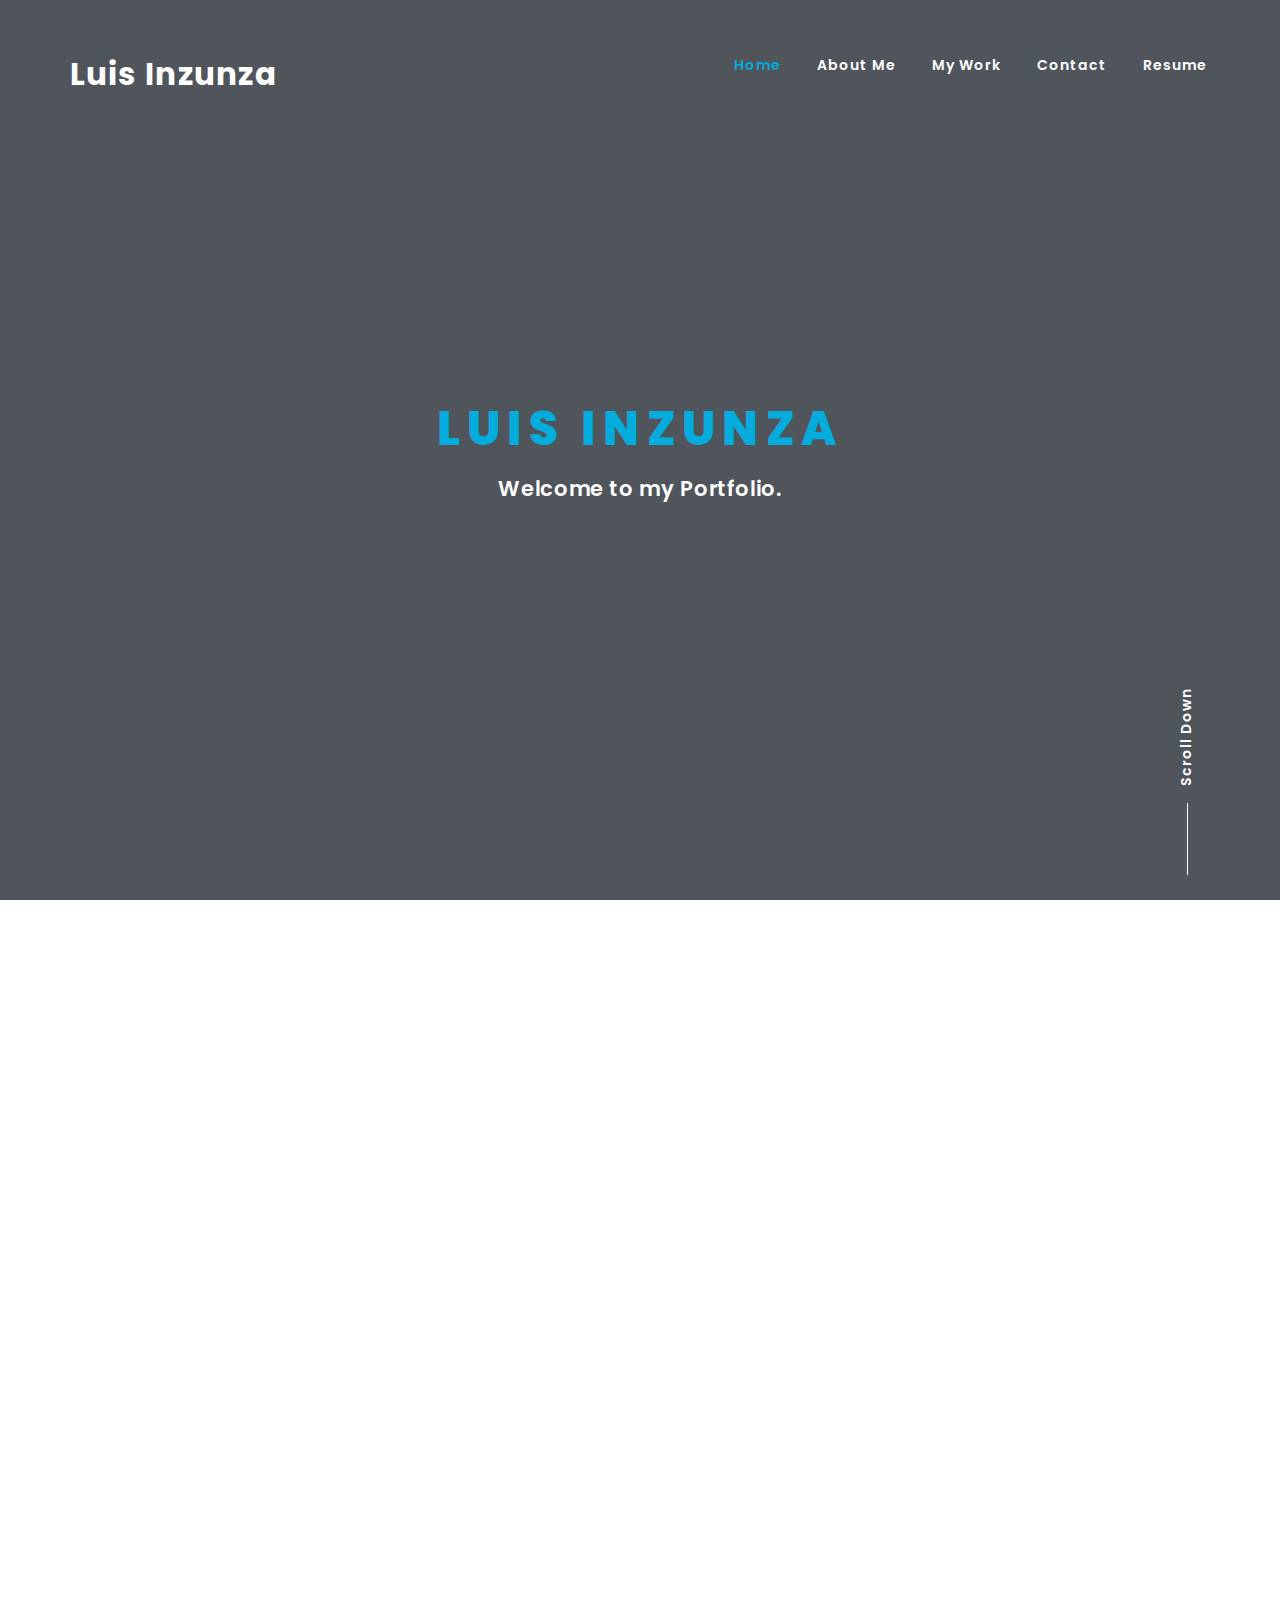
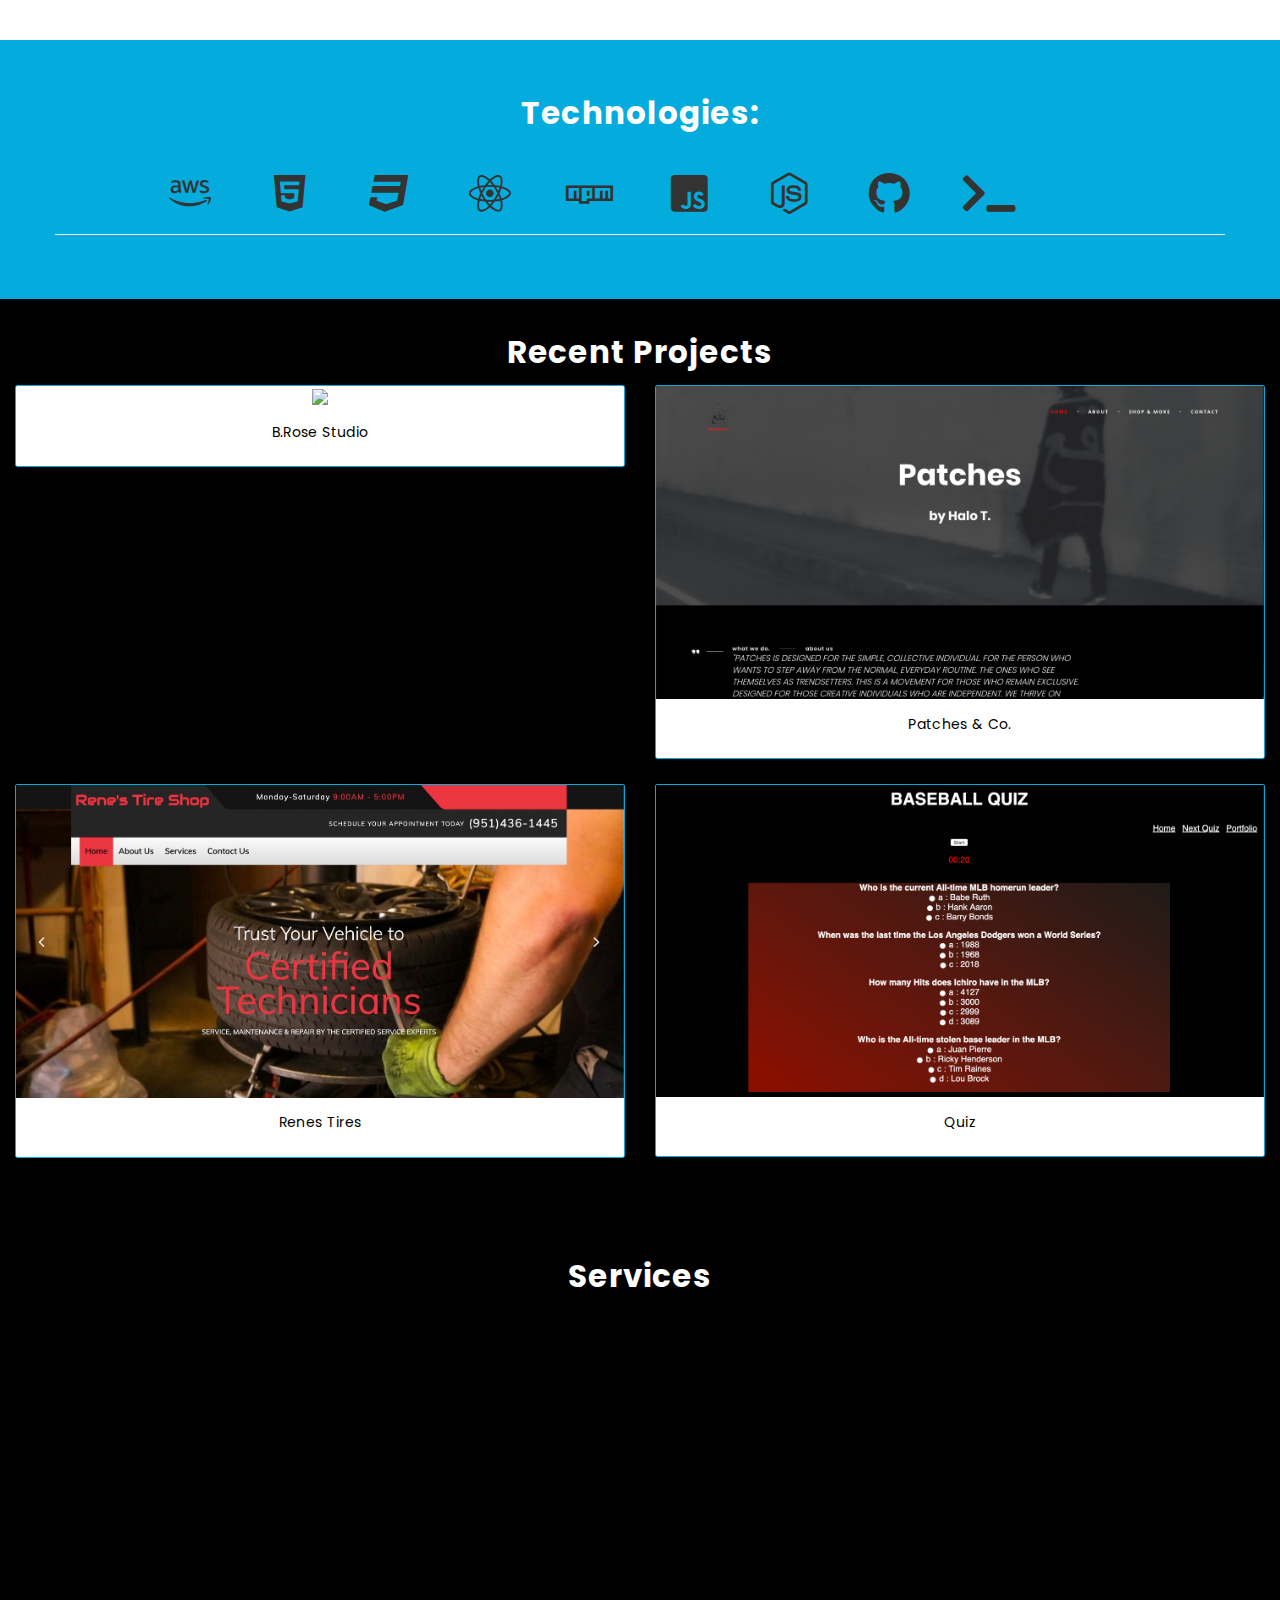
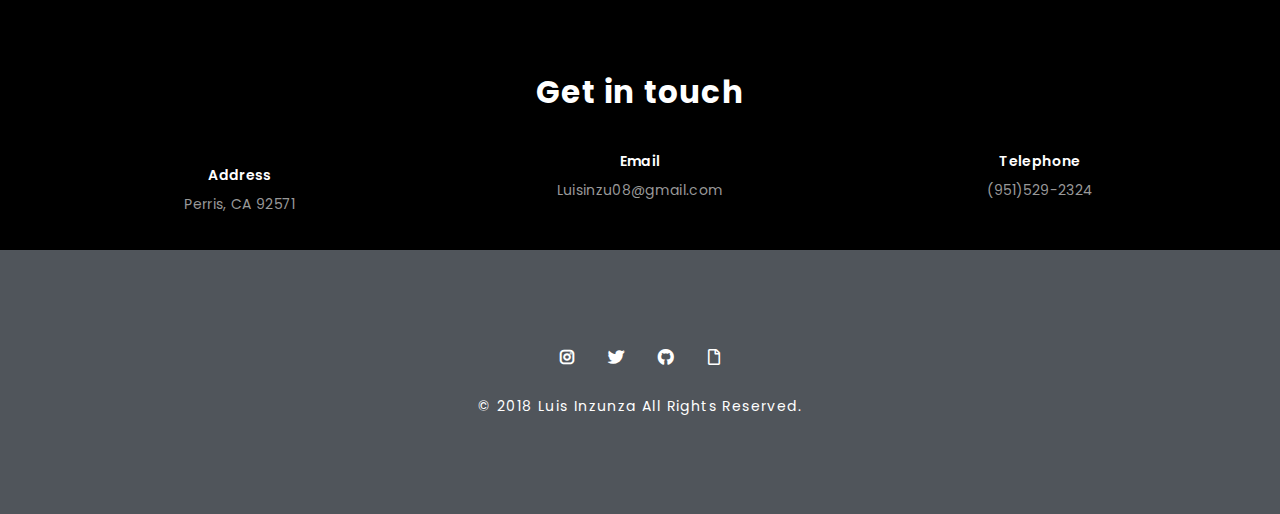
==== commit b1add4da: "add terminal icon" ====
--- a/index4.html
+++ b/index4.html
@@ -15,6 +15,7 @@
     <link href="css/owl.theme.default.min.css" rel="stylesheet">
     <!-- Font Awesome -->
     <link href="css/fontawesome-all.min.css" rel="stylesheet">
+    <script src="https://kit.fontawesome.com/7971622c05.js" crossorigin="anonymous"></script>
     <!-- Et-line Fonts -->
     <link href="css/et-line.css" rel="stylesheet">
     <!-- Animate -->
@@ -109,9 +110,6 @@
                     <i class="col-xs-2 col-sm-1 fab fa-bootstrap fa-3x"></i>
                   </div>
                   <div>
-                    <i class="col-xs-2 col-sm-1 fab fa-bootstrap fa-3x"></i>
-                  </div>
-                  <div>
                     <i class="col-xs-2 col-sm-1 fab fa-aws fa-3x"></i>
                   </div>
                   <div>
@@ -134,6 +132,9 @@
                   </div>
                   <div>
                     <i class="col-xs-2 col-sm-1 fab fa-github fa-3x"></i>
+                  </div>
+                  <div>
+                    <i class="col-xs-2 col-sm-1 fas fa-terminal fa-3x"></i>
                   </div>
                 </div>
                 <hr>          
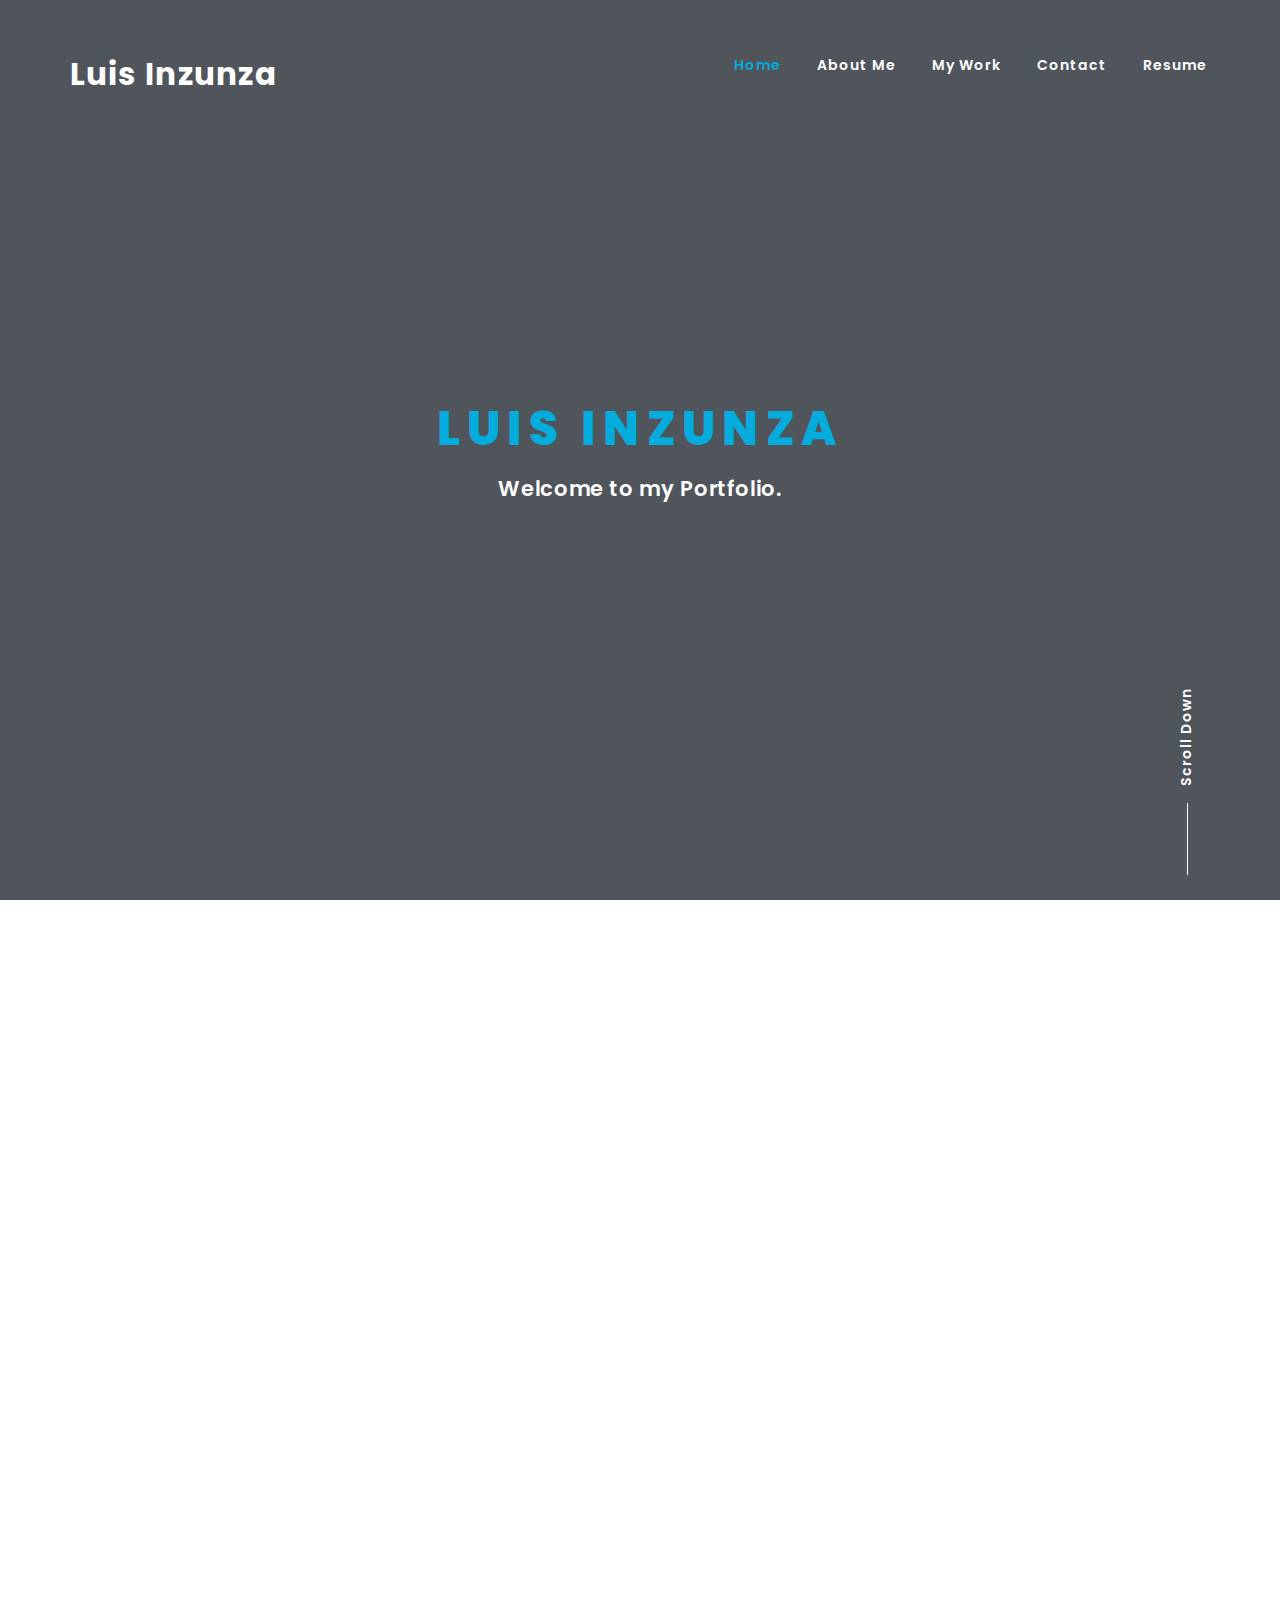
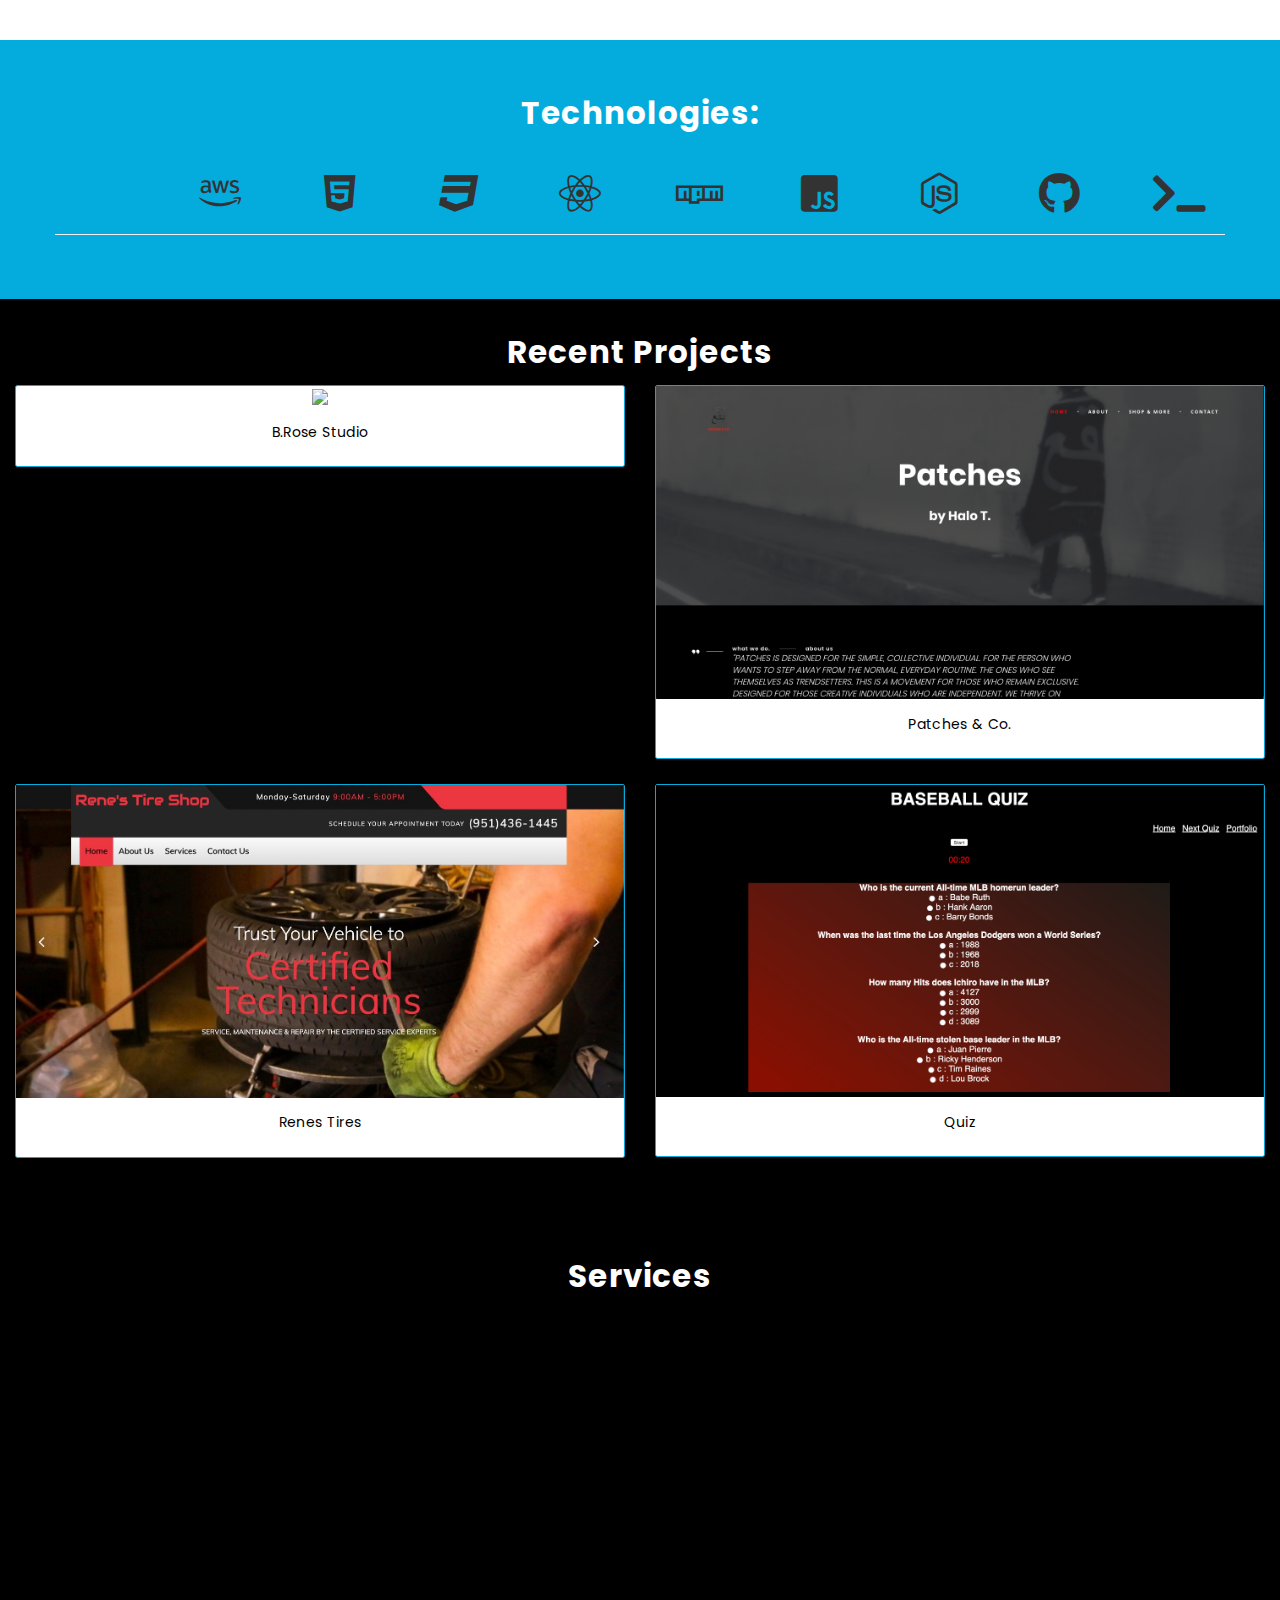
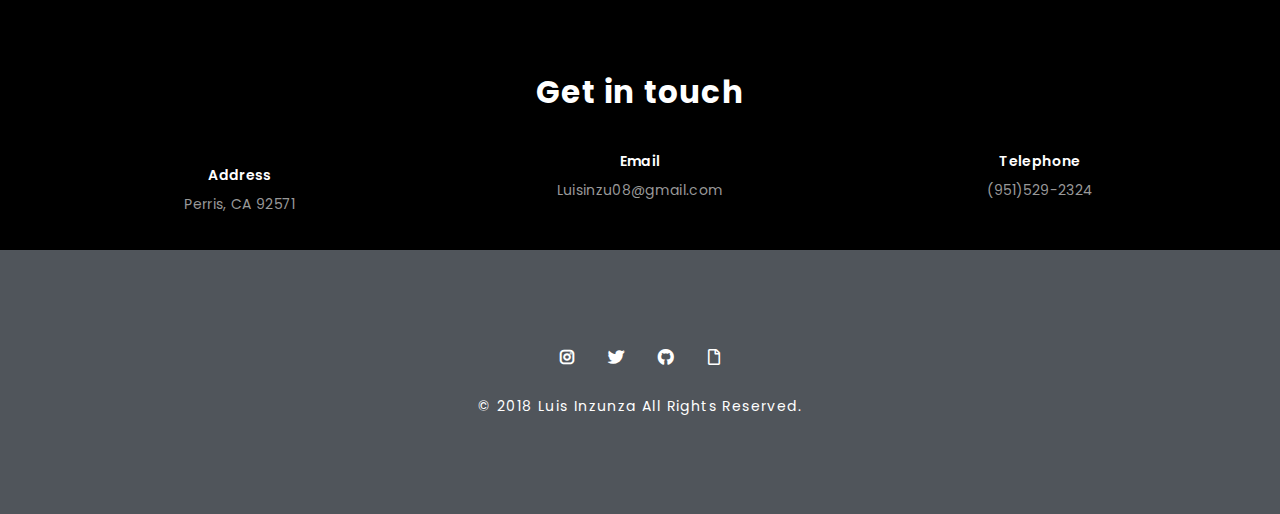
==== commit 0f2f4c24: "portfolio update" ====
--- a/index4.html
+++ b/index4.html
@@ -107,34 +107,34 @@
               </div>
                 <div class="row">
                   <div>
-                    <i class="col-xs-2 col-sm-1 fab fa-bootstrap fa-3x"></i>
-                  </div>
-                  <div>
-                    <i class="col-xs-2 col-sm-1 fab fa-aws fa-3x"></i>
-                  </div>
-                  <div>
-                    <i class="col-xs-2 col-sm-1 fab fa-html5 fa-3x"></i>
-                  </div>
-                  <div>
-                    <i class="col-xs-2 col-sm-1 fab fa-css3 fa-3x"></i>
-                  </div>
-                  <div>
-                    <i class="col-xs-2 col-sm-1 fab fa-react fa-3x"></i>
-                  </div>
-                  <div>
-                    <i class="col-xs-2 col-sm-1 fab fa-npm fa-3x"></i>
-                  </div>
-                  <div>
-                    <i class="col-xs-2 col-sm-1 fab fa-js-square fa-3x"></i>
-                  </div>
-                  <div>
-                    <i class="col-xs-2 col-sm-1 fab fa-node-js fa-3x"></i>
-                  </div>
-                  <div>
-                    <i class="col-xs-2 col-sm-1 fab fa-github fa-3x"></i>
-                  </div>
-                  <div>
-                    <i class="col-xs-2 col-sm-1 fas fa-terminal fa-3x"></i>
+                    <i class="col-xs-2 col-sm-1 fab fa-bootstrap fa-3x center"></i>
+                  </div>
+                  <div>
+                    <i class="col-xs-2 col-sm-1 fab fa-aws fa-3x center"></i>
+                  </div>
+                  <div>
+                    <i class="col-xs-2 col-sm-1 fab fa-html5 fa-3x center"></i>
+                  </div>
+                  <div>
+                    <i class="col-xs-2 col-sm-1 fab fa-css3 fa-3x center"></i>
+                  </div>
+                  <div>
+                    <i class="col-xs-2 col-sm-1 fab fa-react fa-3x center"></i>
+                  </div>
+                  <div>
+                    <i class="col-xs-2 col-sm-1 fab fa-npm fa-3x center"></i>
+                  </div>
+                  <div>
+                    <i class="col-xs-2 col-sm-1 fab fa-js-square fa-3x center"></i>
+                  </div>
+                  <div>
+                    <i class="col-xs-2 col-sm-1 fab fa-node-js fa-3x center"></i>
+                  </div>
+                  <div>
+                    <i class="col-xs-2 col-sm-1 fab fa-github fa-3x center"></i>
+                  </div>
+                  <div>
+                    <i class="col-xs-2 col-sm-1 fas fa-terminal fa-3x center"></i>
                   </div>
                 </div>
                 <hr>          
--- a/css/style.css
+++ b/css/style.css
@@ -578,6 +578,10 @@
 .section-title h2 {
   padding-top: 50px;
 }
+.center {
+  text-align: center;
+  width: 10%;
+}
 /* ----------------------------------------
    ------------- 15.SERVICES --------------
    ---------------------------------------- */
